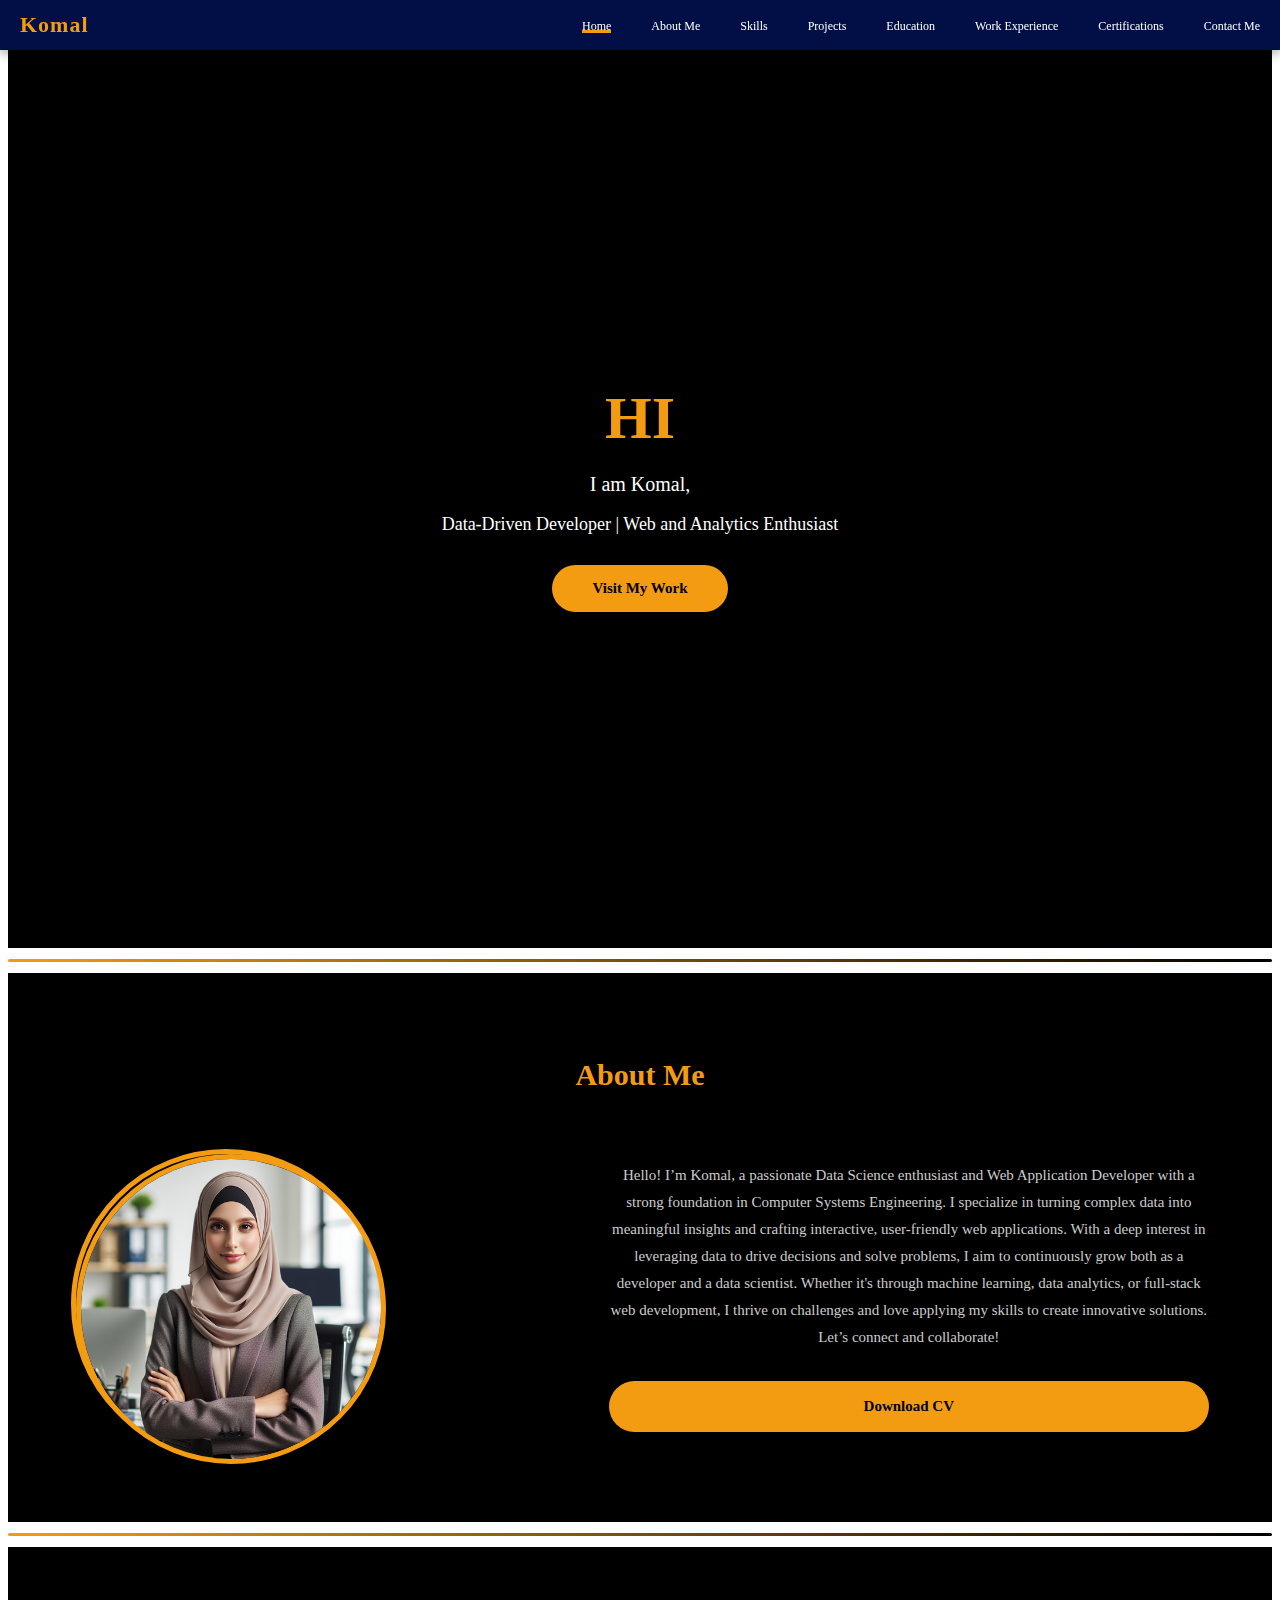
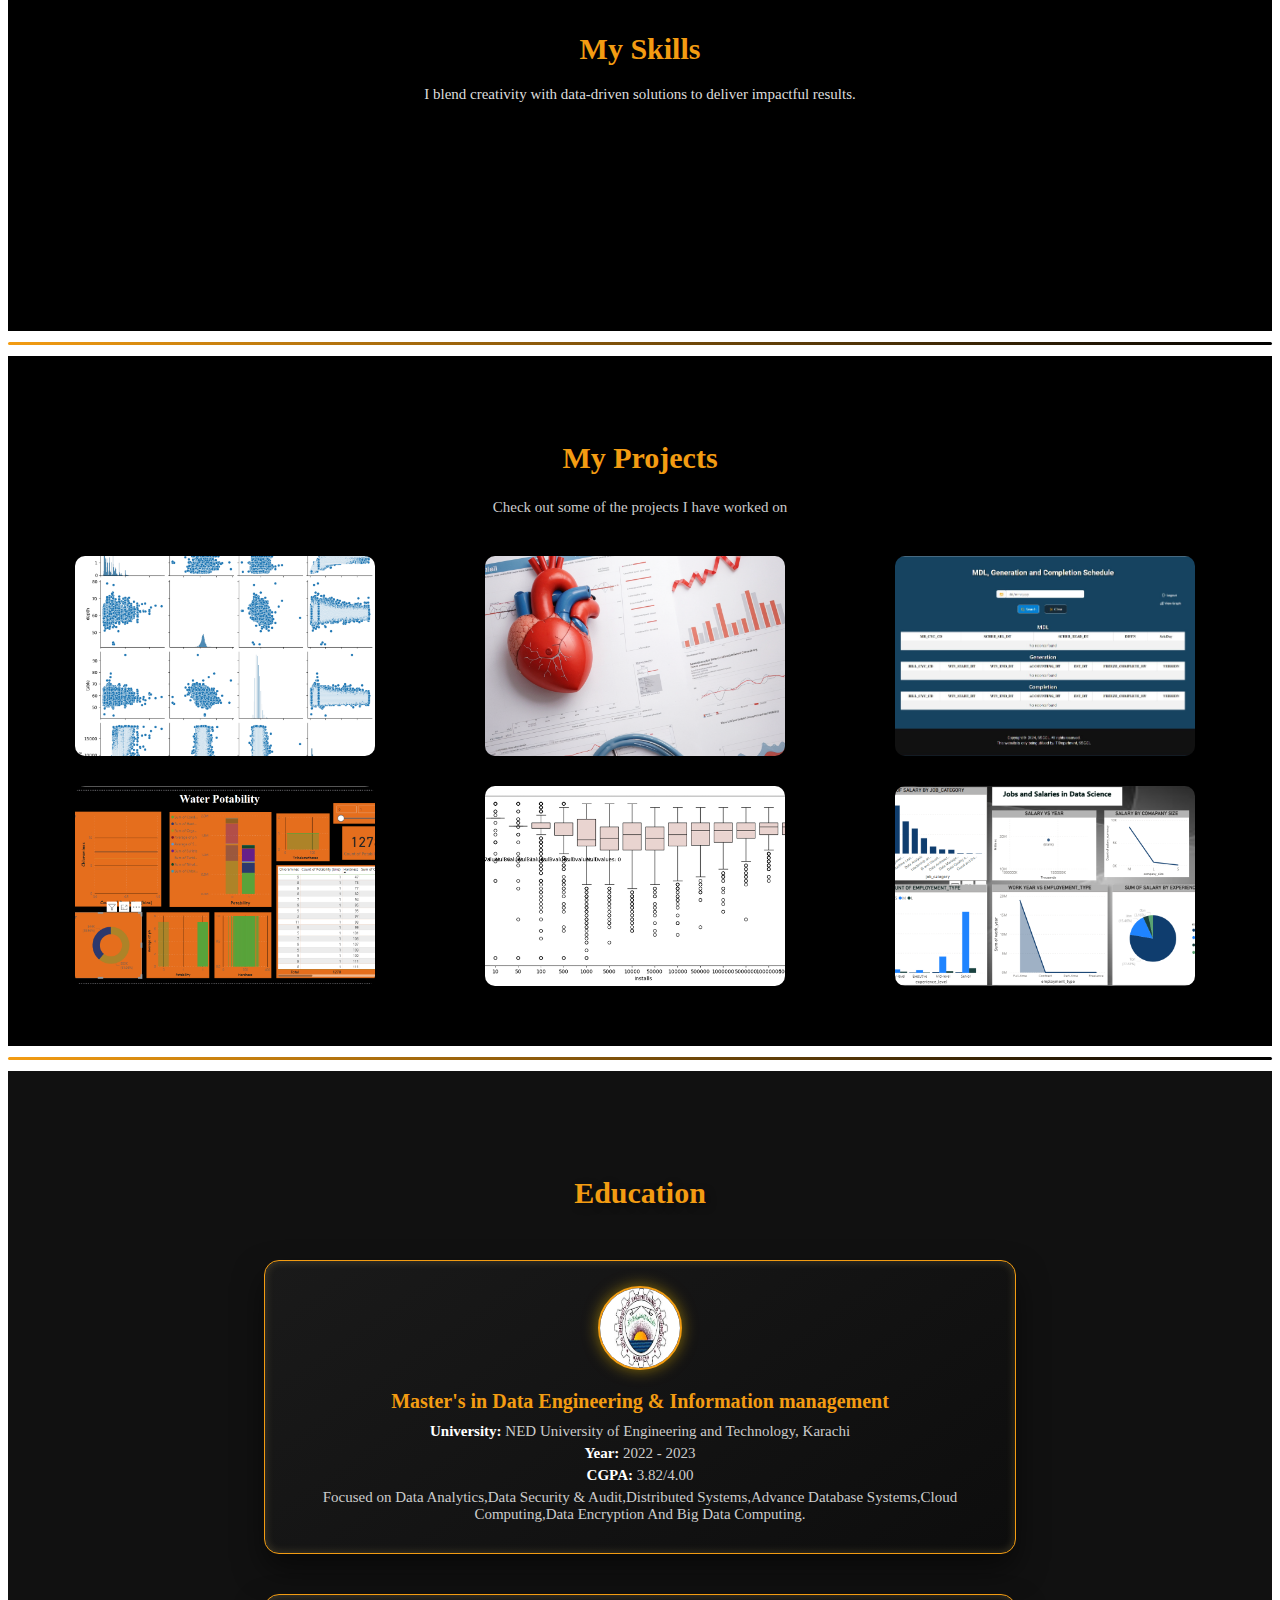
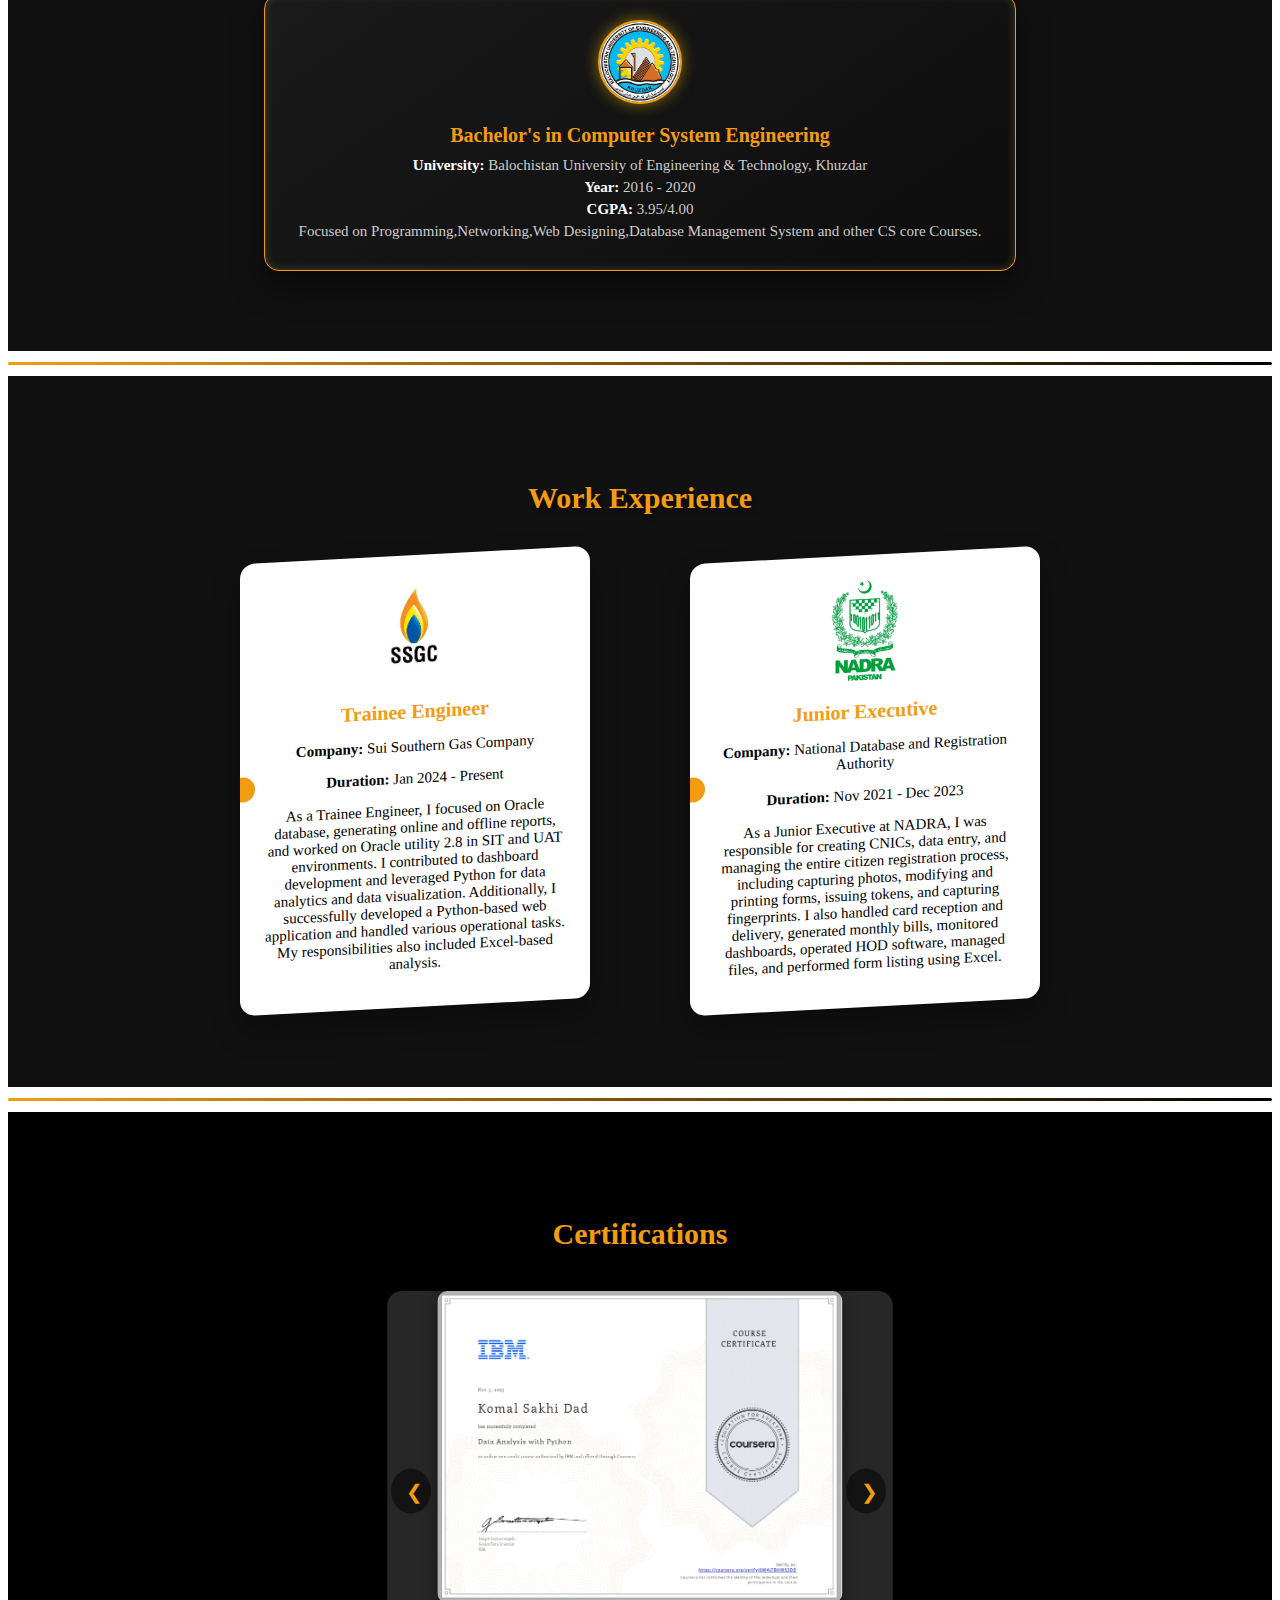
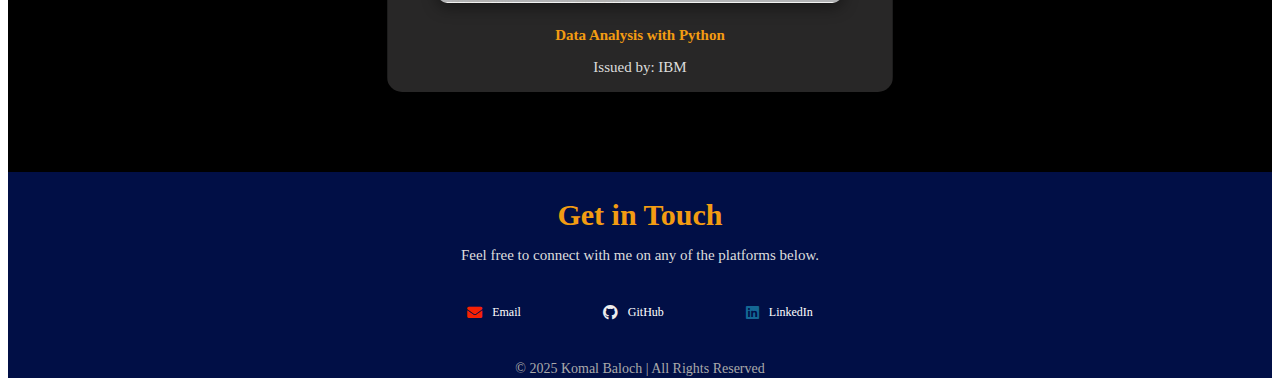
==== index.html @ f58bd910 "certification done" ====
<!DOCTYPE html>
<html lang="en">
  <head>
    <meta charset="UTF-8" />
    <meta name="viewport" content="width=device-width, initial-scale=1.0" />
    <title>Portfolio</title>
    <link rel="stylesheet" href="style.css" />
    <link
      rel="stylesheet"
      href="https://cdnjs.cloudflare.com/ajax/libs/font-awesome/5.15.4/css/all.min.css"
    />
  </head>
  <body>
    <nav class="navbar">
      <div class="logo">
        <a href="#" class="weblytics-logo">Komal</a>
      </div>
      <ul class="nav-links">
        <li><a href="#home" class="active">Home</a></li>
        <li><a href="#about">About Me</a></li>
        <li><a href="#skills">Skills</a></li>
        <li><a href="#projects">Projects</a></li>
        <li><a href="#Education">Education</a></li>
        <li><a href="#experience">Work Experience</a></li>
        <li><a href="#certifications">Certifications</a></li>
        <li><a href="#contact">Contact Me</a></li>
      </ul>
      <button class="nav-btn" id="hamburger-menu">&#9776;</button>
    </nav>

    <!-- Home Section -->
    <section id="home" class="home">
      <div class="home-content">
        <h1>HI</h1>
        <p class="intro">I am Komal,</p>
        <p class="description">
          Data-Driven Developer | Web and Analytics Enthusiast
        </p>
        <a href="#projects" class="btn">Visit My Work</a>
      </div>
    </section>

    <div class="divider-gradient"></div>

    <!-- About Section -->
    <section id="about" class="about-section">
      <h2>About Me</h2>
      <div class="about-content-container">
        <div class="about-image">
          <img src="images/pic.png" alt="Profile Image" />
        </div>
        <div class="about-description">
          <p>
            Hello! I’m Komal, a passionate Data Science enthusiast and Web
            Application Developer with a strong foundation in Computer Systems
            Engineering. I specialize in turning complex data into meaningful
            insights and crafting interactive, user-friendly web applications.
            With a deep interest in leveraging data to drive decisions and solve
            problems, I aim to continuously grow both as a developer and a data
            scientist. Whether it's through machine learning, data analytics, or
            full-stack web development, I thrive on challenges and love applying
            my skills to create innovative solutions. Let’s connect and
            collaborate!
          </p>
          <a href="Komal-Sakhidad_CV.pdf" class="about-btn">Download CV</a>
        </div>
      </div>
    </section>

    <div class="divider-gradient"></div>

    <section id="skills" class="skills-section">
      <div class="skills-container">
        <h2>My Skills</h2>
        <p class="skills-intro">
          I blend creativity with data-driven solutions to deliver impactful
          results.
        </p>

        <div class="skills-grid">
          <!-- Skill 1 -->
          <div class="skill-item" data-delay="0s">
            <img src="images/python.png" alt="Python" class="skill-icon" />
            <h3>Python</h3>
          </div>

          <!-- Skill 2 -->
          <div class="skill-item" data-delay="0.2s">
            <img src="images/html.png" alt="HTML5" class="skill-icon" />
            <h3>HTML5</h3>
          </div>

          <!-- Skill 3 -->
          <div class="skill-item" data-delay="0.4s">
            <img src="images/css-3.png" alt="CSS3" class="skill-icon" />
            <h3>CSS3</h3>
          </div>

          <!-- Skill 4 -->
          <div class="skill-item" data-delay="0.6s">
            <img src="images/django.png" alt="Django" class="skill-icon" />
            <h3>Django</h3>
          </div>

          <!-- Skill 5 -->
          <div class="skill-item" data-delay="0.8s">
            <img
              src="images/database-storage.png"
              alt="SQL"
              class="skill-icon"
            />
            <h3>SQL</h3>
          </div>

          <!-- Skill 6 -->
          <div class="skill-item" data-delay="1s">
            <img
              src="images/machine-learning.png"
              alt="Machine Learning"
              class="skill-icon"
            />
            <h3>Machine Learning</h3>
          </div>

          <!-- Skill 7 -->
          <div class="skill-item" data-delay="1.2s">
            <img src="images/powerbi.jpg" alt="Power BI" class="skill-icon" />
            <h3>Power BI</h3>
          </div>

          <!-- Skill 8 -->
          <div class="skill-item" data-delay="1.4s">
            <img
              src="images/exploration.png"
              alt="Data Visualization"
              class="skill-icon"
            />
            <h3>Data Visualization</h3>
          </div>

          <!-- Skill 9 -->
          <div class="skill-item" data-delay="1.6s">
            <img src="images/analytics.png" alt="EDA" class="skill-icon" />
            <h3>EDA</h3>
          </div>
        </div>
      </div>
    </section>

    <div class="divider-gradient"></div>

    <!-- Project Section -->
    <section id="projects" class="projects">
      <div class="projects-heading">
        <h2>My Projects</h2>
        <p>Check out some of the projects I have worked on</p>
      </div>
      <div class="projects-container">
        <div class="project-card">
          <div class="card-front">
            <img src="images/P1.png" alt="Project 1" />
          </div>
          <div class="card-back">
            <h3>Data Analysis on Diomonds Dataset</h3>
            <p>
              This project is to analyze the diamonds dataset, including
              exploring its characteristics, preprocessing the data, and
              building predictive models for regression (predicting diamond
              prices).
            </p>
            <a
              href="https://github.com/KomalBaloch/Data_Analysis_on_Diomonds_Dataset"
              >View Project</a
            >
          </div>
        </div>
        <div class="project-card">
          <div class="card-front">
            <img src="images/P2.png" alt="Project 2" />
          </div>
          <div class="card-back">
            <h3>Heart Disease Prediction</h3>
            <p>
              The primary aim of this project is to develop a predictive model
              that can accurately determine the presence of heart disease in
              patients based on a set of 14 attributes. This involves
              classifying individuals into various categories of heart disease
              severity or absence thereof, thereby assisting healthcare
              professionals in diagnosis and management.
            </p>
            <a href="https://github.com/KomalBaloch/Heart_Disease"
              >View Project</a
            >
          </div>
        </div>
        <div class="project-card">
          <div class="card-front">
            <img src="images/P3.jpg" alt="Project 3" />
          </div>
          <div class="card-back">
            <h3>
              Web Application for Viewing MDL, Generation, and Completion
              Schedules
            </h3>
            <p>
              The application is a full-stack solution, built using technologies
              such as HTML, CSS, Django (Python Framework), and Oracle CC&B
              database. It provides users with a unified, visually rich
              interface that enables them to efficiently view MDL, bill
              generation, and completion schedules on a single screen.
            </p>
            <a
              href="https://www.linkedin.com/posts/komalbaloch_webdevelopment-django-python-activity-7274023285544153089-84Kf?utm_source=share&utm_medium=member_desktop"
              >View Project</a
            >
          </div>
        </div>
        <div class="project-card">
          <div class="card-front">
            <img src="images/P4.png" alt="Project 4" />
          </div>
          <div class="card-back">
            <h3>Water Quality Analysis using Machine Learning</h3>
            <p>
              This project is to analyze a water quality dataset obtained from
              Kaggle and apply machine learning algorithms to predict the
              potability of water based on various chemical characteristics. The
              analysis includes data cleaning, visualization, model building for
              classification, and the creation of a dashboard using Power BI for
              interactive data analysis and presentation.
            </p>
            <a href="https://github.com/KomalBaloch/Water-Quality-Project"
              >View Project</a
            >
          </div>
        </div>
        <div class="project-card">
          <div class="card-front">
            <img src="images/P5.png" alt="Project 5" />
          </div>
          <div class="card-back">
            <h3>EDA on Google Playstore Dataset</h3>
            <p>
              This project analyzes data from the Google Play Store. It
              processes and cleans data related to app categories, ratings,
              reviews, sizes, installations, prices, and other details. The data
              is being transformed into numeric values, such as converting size
              and install columns into a numeric format for further analysis.
            </p>
            <a href="https://github.com/KomalBaloch/Google-Playstore-Data"
              >View Project</a
            >
          </div>
        </div>
        <div class="project-card">
          <div class="card-front">
            <img src="images/P6.png" alt="Project 6" />
          </div>
          <div class="card-back">
            <h3>Jobs and Salaries in Data Science Dashboard</h3>
            <p>
              Developed a comprehensive dashboard using Power BI to analyze job
              trends and salary distributions in the data science field.
            </p>
            <a href="https://github.com/KomalBaloch/Data_Science-Jobs-Data"
              >View Project</a
            >
          </div>
        </div>
      </div>
    </section>

    <div class="divider-gradient"></div>

    <!-- Education Section -->
    <section id="Education" class="education-section">
      <h2>Education</h2>
      <div class="education-steps">
        <!-- Masters -->
        <div class="step masters">
          <div class="logo">
            <img
              src="images/Ed2.jpg"
              alt="National University of Computer and Emerging Sciences Logo"
            />
          </div>
          <div class="content">
            <h3>Master's in Data Engineering & Information management</h3>
            <p>
              <strong>University:</strong> NED University of Engineering and
              Technology, Karachi
            </p>
            <p><strong>Year:</strong> 2022 - 2023</p>
            <p><strong>CGPA:</strong> 3.82/4.00</p>
            <p>
              Focused on Data Analytics,Data Security & Audit,Distributed
              Systems,Advance Database Systems,Cloud Computing,Data Encryption
              And Big Data Computing.
            </p>
          </div>
        </div>
        <!-- Graduation -->
        <div class="step graduation">
          <div class="logo">
            <img
              src="images/ED1.png"
              alt="University of Engineering & Technology Logo"
            />
          </div>
          <div class="content">
            <h3>Bachelor's in Computer System Engineering</h3>
            <p>
              <strong>University:</strong> Balochistan University of Engineering
              & Technology, Khuzdar
            </p>
            <p><strong>Year:</strong> 2016 - 2020</p>
            <p><strong>CGPA:</strong> 3.95/4.00</p>
            <p>
              Focused on Programming,Networking,Web Designing,Database
              Management System and other CS core Courses.
            </p>
          </div>
        </div>
      </div>
    </section>

    <div class="divider-gradient"></div>

    <!-- Experience Section -->
    <section id="experience" class="work-experience">
      <h2>Work Experience</h2>
      <div class="experience-container">
        <!-- Current Job Experience (SSGC) -->
        <div class="experience-card current">
          <div class="experience-content">
            <div class="icon-container">
              <img src="images/E2.jpg" alt="SSGC Icon" class="job-icon" />
            </div>
            <h3>Trainee Engineer</h3>
            <p><strong>Company:</strong> Sui Southern Gas Company</p>
            <p><strong>Duration:</strong> Jan 2024 - Present</p>
            <p>
              As a Trainee Engineer, I focused on Oracle database, generating
              online and offline reports, and worked on Oracle utility 2.8 in
              SIT and UAT environments. I contributed to dashboard development
              and leveraged Python for data analytics and data visualization.
              Additionally, I successfully developed a Python-based web
              application and handled various operational tasks. My
              responsibilities also included Excel-based analysis.
            </p>
          </div>
          <div class="timeline-marker"></div>
        </div>
        <!-- Past Job Experience (NADRA) -->
        <div class="experience-card past">
          <div class="experience-content">
            <div class="icon-container">
              <img src="images/E3.png" alt="NADRA Icon" class="job-icon" />
            </div>
            <h3>Junior Executive</h3>
            <p>
              <strong>Company:</strong> National Database and Registration
              Authority
            </p>
            <p><strong>Duration:</strong> Nov 2021 - Dec 2023</p>
            <p>
              As a Junior Executive at NADRA, I was responsible for creating
              CNICs, data entry, and managing the entire citizen registration
              process, including capturing photos, modifying and printing forms,
              issuing tokens, and capturing fingerprints. I also handled card
              reception and delivery, generated monthly bills, monitored
              dashboards, operated HOD software, managed files, and performed
              form listing using Excel.
            </p>
          </div>
          <div class="timeline-marker"></div>
        </div>
      </div>
    </section>

    <div class="divider-gradient"></div>

    <!-- Certification Section -->
    <section id="certifications" class="certifications">
      <h2>Certifications</h2>
      <div class="slider-wrapper">
        <button class="nav-btn1 prev-btn1">&#10094;</button>
        <div class="slider">
          <!-- Duplicate first and last slides for seamless looping -->
          <div class="slide">
            <img src="images/C8.png" alt="Certificate 8" />
            <h3>Introduction to Business Analytics</h3>
            <p>Issued by: Tableau</p>
          </div>
          <div class="slide">
            <img src="images/C1.jpg" alt="Certificate 1" />
            <h3>Data Analysis with Python</h3>
            <p>Issued by: IBM</p>
          </div>
          <div class="slide">
            <img src="images/C2.png" alt="Certificate 2" />
            <h3>Business Analytics with Excel: Elementary to Advanced</h3>
            <p>Issued by: Johns Hopkins University</p>
          </div>
          <div class="slide">
            <img src="images/C3.png" alt="Certificate 3" />
            <h3>Harnessing the Power of Data with powerBI</h3>
            <p>Issued by: Microsoft</p>
          </div>
          <div class="slide">
            <img src="images/C4.jpg" alt="Certificate 4" />
            <h3>40 days of Python for Data science</h3>
            <p>Issued by: Codanics</p>
          </div>
          <div class="slide">
            <img src="images/C5.jpg" alt="Certificate 5" />
            <h3>Oracle DBA 11g/12c Database Administration for Junior DBA</h3>
            <p>Issued by: Udemy</p>
          </div>
          <div class="slide">
            <img src="images/C6.jpg" alt="Certificate 6" />
            <h3>Data Analytics and Business intelligence</h3>
            <p>Issued by: DigiSkills.pk</p>
          </div>
          <div class="slide">
            <img src="images/C7.png" alt="Certificate 7" />
            <h3>Six Months of AI and Data Science Mentorship Program</h3>
            <p>Issued by: Codanics</p>
          </div>
          <div class="slide">
            <img src="images/C8.png" alt="Certificate 8" />
            <h3>Introduction to Business Analytics</h3>
            <p>Issued by: Tableau</p>
          </div>
          <div class="slide">
            <img src="images/C1.jpg" alt="Certificate 1" />
            <h3>Data Analysis with Python</h3>
            <p>Issued by: IBM</p>
          </div>
        </div>
        <button class="nav-btn1 next-btn1">&#10095;</button>
      </div>
    </section>

    <!-- <div class="divider-gradient"></div> -->

    <!-- Contact Section -->
    <footer class="footer" id="contact">
      <div class="footer-container">
        <h2>Get in Touch</h2>
        <p class="footer-intro">
          Feel free to connect with me on any of the platforms below.
        </p>

        <div class="footer-links">
          <!-- Email -->
          <a
            href="mailto:komalbalochhasni@gmail.com"
            class="footer-link"
            target="_blank"
          >
            <i class="fas fa-envelope"></i>
            <span>Email</span>
          </a>

          <!-- GitHub -->
          <a
            href="https://github.com/KomalBaloch"
            class="footer-link"
            target="_blank"
          >
            <i class="fab fa-github"></i>
            <span>GitHub</span>
          </a>

          <!-- LinkedIn -->
          <a
            href="https://www.linkedin.com/in/KomalBaloch"
            class="footer-link"
            target="_blank"
          >
            <i class="fab fa-linkedin"></i>
            <span>LinkedIn</span>
          </a>
        </div>

        <!-- Footer bottom -->
        <div class="footer-bottom">
          <p>&copy; 2025 Komal Baloch | All Rights Reserved</p>
        </div>
      </div>
    </footer>

    <!-- Back to Top Arrow Button -->
    <div class="arrow-up" id="arrow-up">
      <i class="fas fa-arrow-up"></i>
    </div>

    <script>
      // JavaScript to toggle the navbar menu on smaller screens
      document
        .getElementById("hamburger-menu")
        .addEventListener("click", function () {
          const navbarLinks = document.querySelector(".nav-links");
          navbarLinks.classList.toggle("active");
        });

      const slider = document.querySelector(".slider");
      const slides = document.querySelectorAll(".slide");
      const prevBtn = document.querySelector(".prev-btn1");
      const nextBtn = document.querySelector(".next-btn1");

      let currentIndex = 1; // Start at the second slide (since first and last are duplicates)

      // Ensure slider starts at the correct position
      slider.style.transform = `translateX(-${currentIndex * 100}%)`;

      function updateSlider() {
        console.log(`Current Index: ${currentIndex}`);
        slider.style.transition = "transform 0.5s ease-in-out";
        slider.style.transform = `translateX(-${currentIndex * 100}%)`;
      }

      function handleTransitionEnd() {
        console.log("Transition Ended");
        if (currentIndex === 0) {
          currentIndex = slides.length - 2;
          slider.style.transition = "none";
          slider.style.transform = `translateX(-${currentIndex * 100}%)`;
        }
        if (currentIndex === slides.length - 1) {
          currentIndex = 1;
          slider.style.transition = "none";
          slider.style.transform = `translateX(-${currentIndex * 100}%)`;
        }
      }

      // Previous button functionality
      prevBtn.addEventListener("click", () => {
        if (currentIndex > 0) {
          currentIndex--;
          updateSlider();
        }
      });

      // Next button functionality
      nextBtn.addEventListener("click", () => {
        if (currentIndex < slides.length - 1) {
          currentIndex++;
          updateSlider();
        }
      });

      // Reset transition for seamless looping
      slider.addEventListener("transitionend", handleTransitionEnd);

      // Select all navigation links
      const navLinks = document.querySelectorAll(".nav-links a");

      // Add event listeners for each link
      navLinks.forEach((link) => {
        link.addEventListener("click", function () {
          // Remove 'active' class from all links
          navLinks.forEach((item) => item.classList.remove("active"));

          // Add 'active' class to clicked link
          link.classList.add("active");
        });
      });

      // Get the arrow element
      const arrowUp = document.getElementById("arrow-up");

      // Show the arrow when the user scrolls down
      window.onscroll = function () {
        if (
          document.body.scrollTop > 50 ||
          document.documentElement.scrollTop > 50
        ) {
          arrowUp.classList.add("show-arrow");
        } else {
          arrowUp.classList.remove("show-arrow");
        }
      };

      // Scroll to the top when the arrow is clicked
      arrowUp.onclick = function () {
        window.scrollTo({ top: 0, behavior: "smooth" });
      };

      document.querySelectorAll(".footer-link").forEach((link) => {
        link.addEventListener("click", (event) => {});
      });
    </script>
  </body>
</html>
---- style.css ----
.navbar {
  position: fixed;
  top: 0;
  left: 0;
  width: 100%;
  background-color: #010f46;
  color: white;
  padding: -12px 0;
  z-index: 1000;
  display: flex;
  justify-content: space-between;
  align-items: center;
  box-shadow: 0 4px 10px rgba(0, 0, 0, 0.3);
  transition: all 0.3s ease-in-out;
}

.navbar .logo a {
  color: #f39c12;
  font-size: 22px;
  text-decoration: none;
  font-weight: bold;
  letter-spacing: 1px;
  padding-left: 20px;
  transition: color 0.3s ease;
}

.navbar .logo a:hover {
  color: white;
}
.navbar .nav-links {
  display: flex;
  list-style-type: none;
}

.navbar .nav-links li {
  margin: 0 20px;
}

.navbar .nav-links li a {
  color: white;
  text-decoration: none;
  font-size: 12px;
  font-weight: 500;
  transition: color 0.3s ease, transform 0.3s ease;
}

.navbar .nav-links li a:hover {
  color: #f39c12;
  transform: scale(1.1);
}

.nav-btn {
  display: none;
  position: absolute;
  right: 20px;
  top: 50%;
  transform: translateY(-50%);
  background-color: rgba(0, 0, 0, 0.5);
  color: #f39c12;
  border: none;
  padding: 10px 15px;
  cursor: pointer;
  font-size: 20px;
  border-radius: 50%;
  transition: background-color 0.3s ease;
  z-index: 10;
}

.nav-btn:hover {
  background-color: rgba(243, 156, 18, 0.8);
}

.nav-links a.active {
  color: #f39c12;
  font-weight: bold;
  position: relative;
}

.nav-links a.active::after {
  content: "";
  position: absolute;
  width: 100%;
  height: 3px;
  background-color: #f39c12;
  bottom: 0;
  left: 0;
}
/* Back to Top Arrow */
.arrow-up {
  position: fixed;
  bottom: 20px;
  right: 20px;
  font-size: 20px;
  color: #f39c12;
  background-color: #010f46;
  padding: 15px;
  border-radius: 50%;
  cursor: pointer;
  display: none;
  transition: 0.3s;
}

.arrow-up:hover {
  background-color: #444;
}

.arrow-up i {
  color: white;
}
.show-arrow {
  display: block;
}

.weblytics-logo {
  font-family: "Brush Script MT", cursive;
  font-size: 25px;
  color: #f39c12;
  text-decoration: none;
  font-weight: bold;
  letter-spacing: 1px;
  transition: color 0.3s ease, transform 0.3s ease;
}

.weblytics-logo:hover {
  color: white;
  transform: scale(1.1);
}

/* Home Section */
.home {
  display: flex;
  justify-content: center;
  align-items: center;
  height: 100vh;
  background-color: #000000;
  color: white;
  text-align: center;
  padding: 20px;
  /* background-image: url("images/backg1.jpg");
  background-repeat: no-repeat;
  background-size: cover; */
}

.home-content h1 {
  font-size: 60px;
  font-weight: 700;
  color: #f39c12;
  margin-bottom: 20px;
  animation: fadeIn 2s ease-in-out;
}

.home-content .intro {
  font-size: 20px;
  color: white;
  margin-bottom: 10px;
  font-weight: 500;
  animation: fadeIn 2s ease-in-out 0.5s;
}

.home-content .description {
  font-size: 18px;
  color: white;
  margin-bottom: 30px;
  font-weight: 400;
  animation: fadeIn 2s ease-in-out 1s;
}

.home-content .btn {
  display: inline-block;
  padding: 15px 40px;
  background-color: #f39c12;
  color: black;
  font-size: 15px;
  font-weight: 600;
  text-decoration: none;
  border-radius: 50px;
  transition: background-color 0.3s ease, transform 0.3s ease;
}

.home-content .btn:hover {
  background-color: white;
  color: #f39c12;
  transform: scale(1.1);
}

@keyframes fadeIn {
  0% {
    opacity: 0;
    transform: translateY(30px);
  }
  100% {
    opacity: 1;
    transform: translateY(0);
  }
}

/* About Section */
.about-section {
  background-color: black;
  color: #fff;
  padding: 60px 0;
  display: flex;
  flex-direction: column;
  align-items: center;
  text-align: center;
  gap: 30px;
}

.about-section h2 {
  font-size: 30px;
  color: #f39c12;
  font-weight: bold;
}

.about-content-container {
  display: flex;
  justify-content: space-between;
  align-items: center;
  width: 90%;
  max-width: 1200px;
}

.about-image {
  width: 300px;
  height: 300px;
  border-radius: 50%;
  object-fit: cover;
  border: 5px solid #f39c12;
  transition: transform 0.3s ease;
  margin-right: 40px;
}

.about-image img {
  width: 100%;
  height: 100%;
  border-radius: 50%;
  object-fit: cover;
  border: 5px solid #f39c12;
  transition: transform 0.3s ease;
}

.about-image img:hover {
  transform: scale(1.1);
}

.about-description {
  font-size: 15px;
  line-height: 1.8;
  font-weight: 400;
  color: #ccc;
  max-width: 600px;
}

.about-btn {
  background-color: #f39c12;
  color: black;
  padding: 12px 30px;
  text-decoration: none;
  font-size: 15px;
  border-radius: 30px;
  font-weight: 600;
  display: block;
  margin: 30px auto;
  transition: background-color 0.3s ease, transform 0.3s ease;
}

.about-btn:hover {
  background-color: white;
  color: #f39c12;
  transform: scale(1.1);
}

/* Skills Section */
.skills-section {
  background: black;
  padding: 60px 0;
  color: white;
  text-align: center;
}

.skills-container h2 {
  font-size: 30px;
  font-weight: 600;
  color: #f39c12; /* Golden */
  margin-bottom: 20px;
}

.skills-intro {
  font-size: 15px;
  color: #ddd;
  margin-bottom: 40px;
}

.skills-grid {
  display: flex;
  justify-content: center;
  gap: 20px;
  overflow: hidden;
  flex-wrap: wrap;
}

.skill-item {
  background: #000000;
  border-radius: 8px;
  padding: 20px;
  text-align: center;
  opacity: 0;
  transform: translateX(-50px);
  animation: fadeIn 0.5s ease-out forwards;
}

.skill-item:hover {
  transform: translateY(-10px);
  box-shadow: 0 4px 15px rgba(243, 156, 18, 0.3);
}

.skill-icon {
  width: 30px;
  height: 30px;
  margin-bottom: 15px;
  filter: brightness(1.5) saturate(1.2);
}

.skill-item h3 {
  font-size: 13px;
  color: #f39c12;
  margin-bottom: 10px;
}

@keyframes fadeIn {
  0% {
    opacity: 0;
    transform: translateX(-50px);
  }
  100% {
    opacity: 1;
    transform: translateX(0);
  }
}

.skill-item {
  animation-delay: var(--delay);
}

/* Projects Section */
.projects {
  padding: 60px 0;
  background-color: black;
  color: white;
  text-align: center;
  /* background-image: url("images/backg1.jpg");
  background-repeat: no-repeat;
  background-size: cover; */
}

.projects-heading h2 {
  font-size: 30px;
  color: #f39c12;
}

.projects-heading p {
  font-size: 15px;
  color: #ccc;
  margin-bottom: 40px;
}

.projects-container {
  display: grid;
  grid-template-columns: repeat(auto-fit, minmax(300px, 1fr));
  gap: 30px;
  max-width: 1200px;
  margin: 0 auto;
}
.projects-container {
  display: grid;
  grid-template-columns: repeat(auto-fit, minmax(300px, 1fr));
  gap: -16px;
  max-width: 1200px;
  margin: 0 auto;
}
.project-card {
  position: relative;
  width: 300px;
  height: 200px;
  perspective: 1000px;
  display: flex;
  justify-content: center;
  align-items: center;
  margin-left: 35px;
}

.card-front,
.card-back {
  width: 300px;
  height: 200px;
  position: absolute;
  backface-visibility: hidden;
  border-radius: 10px;
  overflow: hidden;
  transition: transform 0.6s;
  display: flex;
  justify-content: center;
  align-items: center;
}

.card-front img {
  width: 300px;
  height: 200px;
  object-fit: cover;
}

.card-back {
  background-color: #010f46;
  color: white;
  display: flex;
  justify-content: center;
  align-items: center;
  flex-direction: column;
  transform: rotateY(180deg);
  padding: 20px;
  text-align: center;
}

.project-card:hover .card-front {
  transform: rotateY(180deg);
}

.project-card:hover .card-back {
  transform: rotateY(0);
}

.card-back h3 {
  font-size: 14px;
  margin-bottom: 10px;
}

.card-back p {
  font-size: 13px;
  margin-bottom: 20px;
}

.card-back a {
  background-color: #f39c12;
  color: black;
  padding: 10px 20px;
  text-decoration: none;
  border-radius: 30px;
  transition: background-color 0.3s;
  font-size: 13px;
}

.card-back a:hover {
  background-color: white;
  color: #f39c12;
}

/* Education Section */
.education-section {
  padding: 80px 0;
  background: #111;
  color: #fff;
  text-align: center;
  position: relative;
  overflow: hidden;
}

.education-section h2 {
  font-size: 30px;
  color: #f39c12;
  margin-bottom: 50px;
  text-shadow: 3px 3px 8px rgba(0, 0, 0, 0.4);
}

.education-steps {
  display: flex;
  flex-direction: column;
  align-items: center;
  gap: 40px;
  position: relative;
}
.step {
  width: 700px;
  background: linear-gradient(145deg, #1a1a1a, #0d0d0d);
  border: 1px solid #f39c12;
  border-radius: 15px;
  padding: 25px;
  box-shadow: 0 15px 30px rgba(0, 0, 0, 0.5),
    inset 0 0 10px rgba(255, 223, 130, 0.2);
  transition: transform 0.3s ease, box-shadow 0.3s ease;
  position: relative;
  overflow: hidden;
}

.step:hover {
  transform: translateY(-10px);
  box-shadow: 0 25px 50px rgba(0, 0, 0, 0.8), 0 0 15px #f39c12;
}

.step:before {
  content: "";
  position: absolute;
  top: 0;
  left: 0;
  width: 100%;
  height: 100%;
  background: radial-gradient(circle, rgba(255, 204, 0, 0.2), transparent 70%);
  opacity: 0;
  transition: opacity 0.3s ease;
}

.step:hover:before {
  opacity: 1;
}

.step .logo {
  width: 80px;
  height: 80px;
  margin: 0 auto 20px;
  background: black;
  border: 2px solid #f39c12;
  border-radius: 100%;
  box-shadow: 0 0 15px rgba(255, 204, 0, 0.5);
  display: flex;
  align-items: center;
  justify-content: center;
  overflow: hidden;
  transition: transform 0.3s ease, box-shadow 0.3s ease;
}

.step .logo img {
  width: 100%;
  height: 100%;
}

.step .logo:hover {
  transform: scale(1.1);
  box-shadow: 0 0 20px #f39c12, 0 0 30px rgba(255, 204, 0, 0.8);
}

.step .content {
  z-index: 2;
  position: relative;
}

.step h3 {
  font-size: 20px;
  color: #f39c12;
  margin-bottom: 10px;
}

.step p {
  font-size: 15px;
  margin: 5px 0;
  color: #ccc;
}

.step strong {
  color: #fff;
}

/* Work Experience Section */
.work-experience {
  padding: 80px 0;
  background-color: #111;
  text-align: center;
  color: #fff;
  position: relative;
  overflow: hidden;
}

.work-experience h2 {
  font-size: 30px;
  margin-bottom: 40px;
  color: #f39c12;
  text-shadow: 3px 3px 5px rgba(0, 0, 0, 0.4);
}

.experience-container {
  display: flex;
  justify-content: center;
  gap: 100px;
  position: relative;
}

.experience-card {
  position: relative;
  width: 300px;
  background: white;
  border-radius: 15px;
  padding: 25px;
  box-shadow: 0 15px 30px rgba(0, 0, 0, 0.3);
  transition: transform 0.3s ease, box-shadow 0.3s ease;
  overflow: hidden;
  transform: skewY(-3deg);
}

.experience-card:hover {
  transform: skewY(0deg) scale(1.05);
  box-shadow: 0 25px 50px rgba(0, 0, 0, 0.4);
}

.experience-card .timeline-marker {
  position: absolute;
  left: -10px;
  top: 50%;
  width: 25px;
  height: 25px;
  border-radius: 50%;
  background-color: #f39c12;
  transform: translateY(-50%);
  z-index: 2;
}

.experience-card .experience-content {
  z-index: 1;
}

.experience-card h3 {
  font-size: 20px;
  margin-bottom: 10px;
  color: #f39c12;
}

.experience-card p {
  font-size: 15px;
  margin-bottom: 10px;
  color: black;
}

.icon-container {
  display: flex;
  justify-content: center;
  margin-bottom: 15px;
}

.job-icon {
  width: 100px;
  height: 100px;
  object-fit: contain;
  margin: 0 auto;
  transition: transform 0.3s ease;
}

.job-icon:hover {
  transform: scale(1.2);
}

.work-experience::before {
  content: "";
  position: absolute;
  top: 0;
  left: 0;
  width: 100%;
  height: 100%;
  background-size: cover;
  opacity: 0.2;
  z-index: 0;
}
/* Certifications Section */

.certifications {
  padding: 80px 0;
  background-color: black;
  text-align: center;
  color: #fff;
  position: relative;
}
.nav-btn1:hover {
  background-color: rgba(243, 156, 18, 0.8);
}
.nav-btn1 {
  display: none;
  position: absolute;
  right: 20px;
  top: 50%;
  transform: translateY(-50%);
  background-color: rgba(0, 0, 0, 0.5);
  color: #f39c12;
  border: none;
  padding: 10px 15px;
  cursor: pointer;
  font-size: 20px;
  border-radius: 50%;
  transition: background-color 0.3s ease;
  z-index: 10;
}
.certifications h2 {
  font-size: 30px;
  color: #f39c12;
  text-shadow: 3px 3px 5px rgba(0, 0, 0, 0.4);
  margin-bottom: 40px;
}

.slider-wrapper {
  position: relative;
  width: 40%;
  margin: 0 auto;
  overflow: hidden;
  border-radius: 15px;
  box-shadow: 0 10px 20px rgba(0, 0, 0, 0.5);
}

.slider {
  display: flex;
  transition: transform 0.5s ease-in-out;
}

.slide {
  min-width: 100%;
  text-align: center;
  background: rgb(40, 39, 39);
}

.slide img {
  max-width: 80%;
  height: auto;
  border-radius: 10px;
  box-shadow: 0 5px 15px rgba(0, 0, 0, 0.4);
}

.slide h3 {
  font-size: 15px;
  color: #f39c12;
  margin-top: 20px;
}

.slide p {
  font-size: 15px;
  color: #ddd;
}
@media screen and (max-width: 1024px) {
  .slider-wrapper {
    width: 60%;
  }
}

@media screen and (max-width: 768px) {
  .slider-wrapper {
    width: 80%;
  }
}

@media screen and (max-width: 480px) {
  .slider-wrapper {
    width: 90%;
  }
}

.nav-btn1 {
  display: block; /* Show navigation buttons */
  position: absolute;
  top: 50%;
  transform: translateY(-50%);
  background-color: rgba(0, 0, 0, 0.5);
  color: #f39c12;
  border: none;
  /* padding: 10px 15px; */
  cursor: pointer;
  font-size: 20px;
  border-radius: 50%;
  transition: background-color 0.3s ease;
  z-index: 10;
}
.prev-btn1 {
  left: 4px;
  width: 40px;
  height: 45px;
}
.next-btn1 {
  right: 20px;
  width: 40px;
  height: 45px;
  margin-right: -13px;
}
/* Contact Section */
.footer {
  background-color: #010f46;
  padding: 1px;
  color: white;
  text-align: center;
}

.footer-container {
  max-width: 1000px;
  margin: 0 auto;
  animation: fadeIn 2s ease-in-out;
}
@keyframes fadeIn {
  0% {
    opacity: 0;
    transform: translateY(30px);
  }
  100% {
    opacity: 1;
    transform: translateY(0);
  }
}
.footer h2 {
  font-size: 30px;
  color: #f39c12;
  margin-bottom: 10px;
}

.footer-intro {
  font-size: 15px;
  color: #ddd;
  margin-bottom: 30px;
}

.footer-links {
  display: flex;
  justify-content: center;
  gap: 40px;
  flex-wrap: wrap; 
  margin-bottom: 30px;
}

.footer-link {
  color: white;
  text-decoration: none;
  font-size: 12px;
  display: flex;
  align-items: center;
  gap: 10px;
  transition: transform 0.3s ease, color 0.3s ease;
  padding: 10px 20px;
  border: 1px solid transparent;
  border-radius: 5px;
}

.footer-link i {
  font-size: 15px;
  transition: color 0.3s ease;
}

.footer-link:hover {
  transform: translateY(-5px);
  color: #f39c12;
  border-color: #f39c12;
}

.footer-link:hover i {
  color: #f39c12;
}

.footer-bottom {
  margin-top: 30px;
  font-size: 14px;
  color: #aaa;
}

.footer-bottom p {
  margin: 0;
}

.footer a:hover {
  color: #f39c12;
}
.footer-link i.fa-envelope {
  color: #f62104;
}

.footer-link i.fa-github {
  color: #efeded;
}

.footer-link i.fa-linkedin {
  color: #146794;
}

.divider-gradient {
  height: 3px;
  background: linear-gradient(to right, #f39c12, #000);
  border: none;
  margin: 11px 0;
  border-radius: 50px;
}

/* Media Query for Smaller Screens (max-width: 856px) */
@media only screen and (max-width: 856px) {
  /* Hide the navigation links and make the hamburger button visible */
  .navbar .nav-links {
    display: none;
    /* width: 100%; */
    text-align: left;
    flex-direction: column;
    position: absolute;
    top: 10px;
    right: 11px;
    background-color: #010f46;
    padding-top: 10px;
    opacity: inherit;
  }

  .navbar .nav-links.active {
    display: flex;
  }

  .navbar .nav-links li {
    margin: 10px 0;
  }

  /* Show hamburger button */
  .nav-btn {
    display: block;
  }
}

/* Media Query for Mobile Devices (max-width: 480px) */
@media only screen and (max-width: 480px) {
  .navbar .nav-links li a {
    font-size: 14px; /* Adjust font size for smaller screens */
  }
}
/* Media Query for Screens <= 960px */
@media only screen and (max-width: 960px) {
  .about-content-container {
    flex-direction: column; /* Stack the content vertically */
    text-align: center; /* Align content to center */
  }

  .about-image {
    margin-right: 0; /* Remove the margin on smaller screens */
    margin-bottom: 20px; /* Add margin below the image */
    width: 200px; /* Reduce the image size */
    height: 200px;
  }

  .about-description {
    font-size: 14px; /* Adjust font size for smaller screens */
    max-width: 100%; /* Allow the text container to use full width */
  }

  .about-btn {
    font-size: 14px; /* Adjust button font size */
    padding: 10px 25px; /* Adjust padding for smaller screens */
  }
}

/* Media Query for Screens <= 480px */
@media only screen and (max-width: 480px) {
  .about-image {
    width: 150px; /* Further reduce image size */
    height: 150px;
  }

  .about-section h2 {
    font-size: 25px; /* Adjust heading size for smaller screens */
  }

  .about-description {
    font-size: 13px; /* Further adjust font size */
    line-height: 1.6; /* Adjust line-height for better readability */
  }

  .about-btn {
    font-size: 13px; /* Adjust button font size */
    padding: 8px 20px; /* Adjust padding for mobile screens */
  }
}

@media only screen and (max-width: 913px) {
  .skills-grid {
    gap: 15px; /* Reduce the gap between skill items */
  }

  .skill-item {
    width: 100px; /* Set a fixed width for the skill items */
    padding: 15px; /* Adjust padding */
    margin: 10px 0; /* Add margin between skill items */
    animation-delay: 0s; /* Reset animation delay */
  }

  .skill-icon {
    width: 25px; /* Reduce the icon size */
    height: 25px;
  }

  .skill-item h3 {
    font-size: 12px; /* Adjust font size */
  }
}

/* Media Query for Screens <= 768px */
@media only screen and (max-width: 768px) {
  .skills-grid {
    justify-content: center; /* Align the skills to the center */
  }

  .skill-item {
    width: 150px; /* Adjust item width for smaller screens */
  }

  .skills-container h2 {
    font-size: 24px; /* Adjust heading font size */
  }
}

/* Media Query for Screens <= 480px */
@media only screen and (max-width: 480px) {
  .skill-item {
    width: 130px; /* Further adjust the width of skill items */
    padding: 10px; /* Further reduce padding */
  }

  .skills-intro {
    font-size: 14px; /* Adjust font size */
  }

  .skills-container h2 {
    font-size: 20px; /* Adjust heading font size */
  }
}

/* Media Query for Screens <= 805px */
@media only screen and (max-width: 805px) {
  .education-steps {
    gap: 20px; /* Reduce gap between steps */
  }

  .step {
    width: 90%; /* Make steps width 90% of the container */
    padding: 20px; /* Reduce padding */
  }

  .step .logo {
    width: 60px; /* Reduce logo size */
    height: 60px;
  }

  .step h3 {
    font-size: 18px; /* Adjust font size */
  }

  .step p {
    font-size: 14px; /* Adjust font size */
  }

  .education-section h2 {
    font-size: 24px; /* Reduce the font size of the heading */
  }
}

/* Further Adjustment for Smaller Screens <= 480px */
@media only screen and (max-width: 480px) {
  .step {
    width: 100%; /* Full width for step items */
    padding: 15px; /* Further reduce padding */
  }

  .step .logo {
    width: 50px; /* Further reduce logo size */
    height: 50px;
  }

  .step h3 {
    font-size: 16px; /* Further reduce font size */
  }

  .step p {
    font-size: 13px; /* Further reduce font size */
  }

  .education-section h2 {
    font-size: 20px; /* Adjust the font size for mobile */
  }
}
/* Media Query for Screens <= 480px */
@media only screen and (max-width: 480px) {
  .education-section {
    padding: 60px 10px; /* Reduce padding for small screens */
  }

  .education-steps {
    gap: 10px; /* Reduce the gap between steps */
  }

  .step {
    width: 100%; /* Full width for each step */
    padding: 10px; /* Reduce padding to avoid overcrowding */
  }

  .step .logo {
    width: 40px; /* Further reduce logo size */
    height: 40px;
  }

  .step h3 {
    font-size: 13px; /* Adjust font size for headings */
  }

  .step p {
    font-size: 11px; /* Reduce font size for readability */
  }

  .education-section h2 {
    font-size: 16px; /* Smaller section heading font size */
  }

  .step .content {
    padding-left: 10px; /* Reduce padding on the left of the content */
  }

  .step .logo img {
    width: 100%;
    height: 100%;
  }
}
/* Media Query for Screens <= 864px */
@media only screen and (max-width: 864px) {
  .work-experience {
    padding: 60px 10px; /* Reduce padding for smaller screens */
  }

  .work-experience h2 {
    font-size: 24px; /* Smaller heading font size */
    margin-bottom: 30px;
  }

  .experience-container {
    display: flex;
    flex-direction: column; /* Stack experience cards vertically */
    align-items: center;
    gap: 40px;
  }

  .experience-card {
    width: 100%; /* Full width for each card */
    max-width: 500px; /* Max width to avoid stretching too wide */
    padding: 20px;
    transform: skewY(0deg); /* Reset skew effect */
  }

  .icon-container {
    margin-bottom: 10px;
  }

  .job-icon {
    width: 80px; /* Reduced icon size */
    height: 80px;
  }

  .experience-card h3 {
    font-size: 18px; /* Adjust heading size */
  }

  .experience-card p {
    font-size: 14px; /* Adjust paragraph size */
  }

  .timeline-marker {
    left: 50%;
    transform: translateX(-50%) translateY(-50%); /* Center the timeline marker */
  }

  .work-experience::before {
    opacity: 0.1; /* Reduce background opacity for better readability */
  }
}
/* Media Query for Screens <= 467px */
@media only screen and (max-width: 620px) {
  .work-experience {
    padding: 20px 5px; /* Even smaller padding for very small screens */
  }

  .work-experience h2 {
    font-size: 16px; /* Further reduce heading size */
    margin-bottom: 15px; /* Smaller margin below heading */
  }

  .experience-container {
    display: flex;
    flex-direction: column; /* Keep cards stacked vertically */
    align-items: center;
    gap: 15px; /* Even smaller gap for compact layout */
  }

  .experience-card {
    width: 100%; /* Full width of the card */
    max-width: 350px; /* Smaller max-width for cards */
    padding: 8px; /* Even smaller padding inside cards */
    transform: skewY(0deg); /* Remove skew effect */
  }

  .icon-container {
    margin-bottom: 5px; /* Reduce margin around icons */
  }

  .job-icon {
    width: 40px; /* Even smaller icon size */
    height: 40px;
  }

  .experience-card h3 {
    font-size: 12px; /* Smaller font size for heading */
  }

  .experience-card p {
    font-size: 10px; /* Smaller font size for paragraph text */
  }

  .timeline-marker {
    left: 50%;
    transform: translateX(-50%) translateY(-50%); /* Center timeline marker */
  }

  .work-experience::before {
    opacity: 0.02; /* Further reduce background opacity */
  }
}
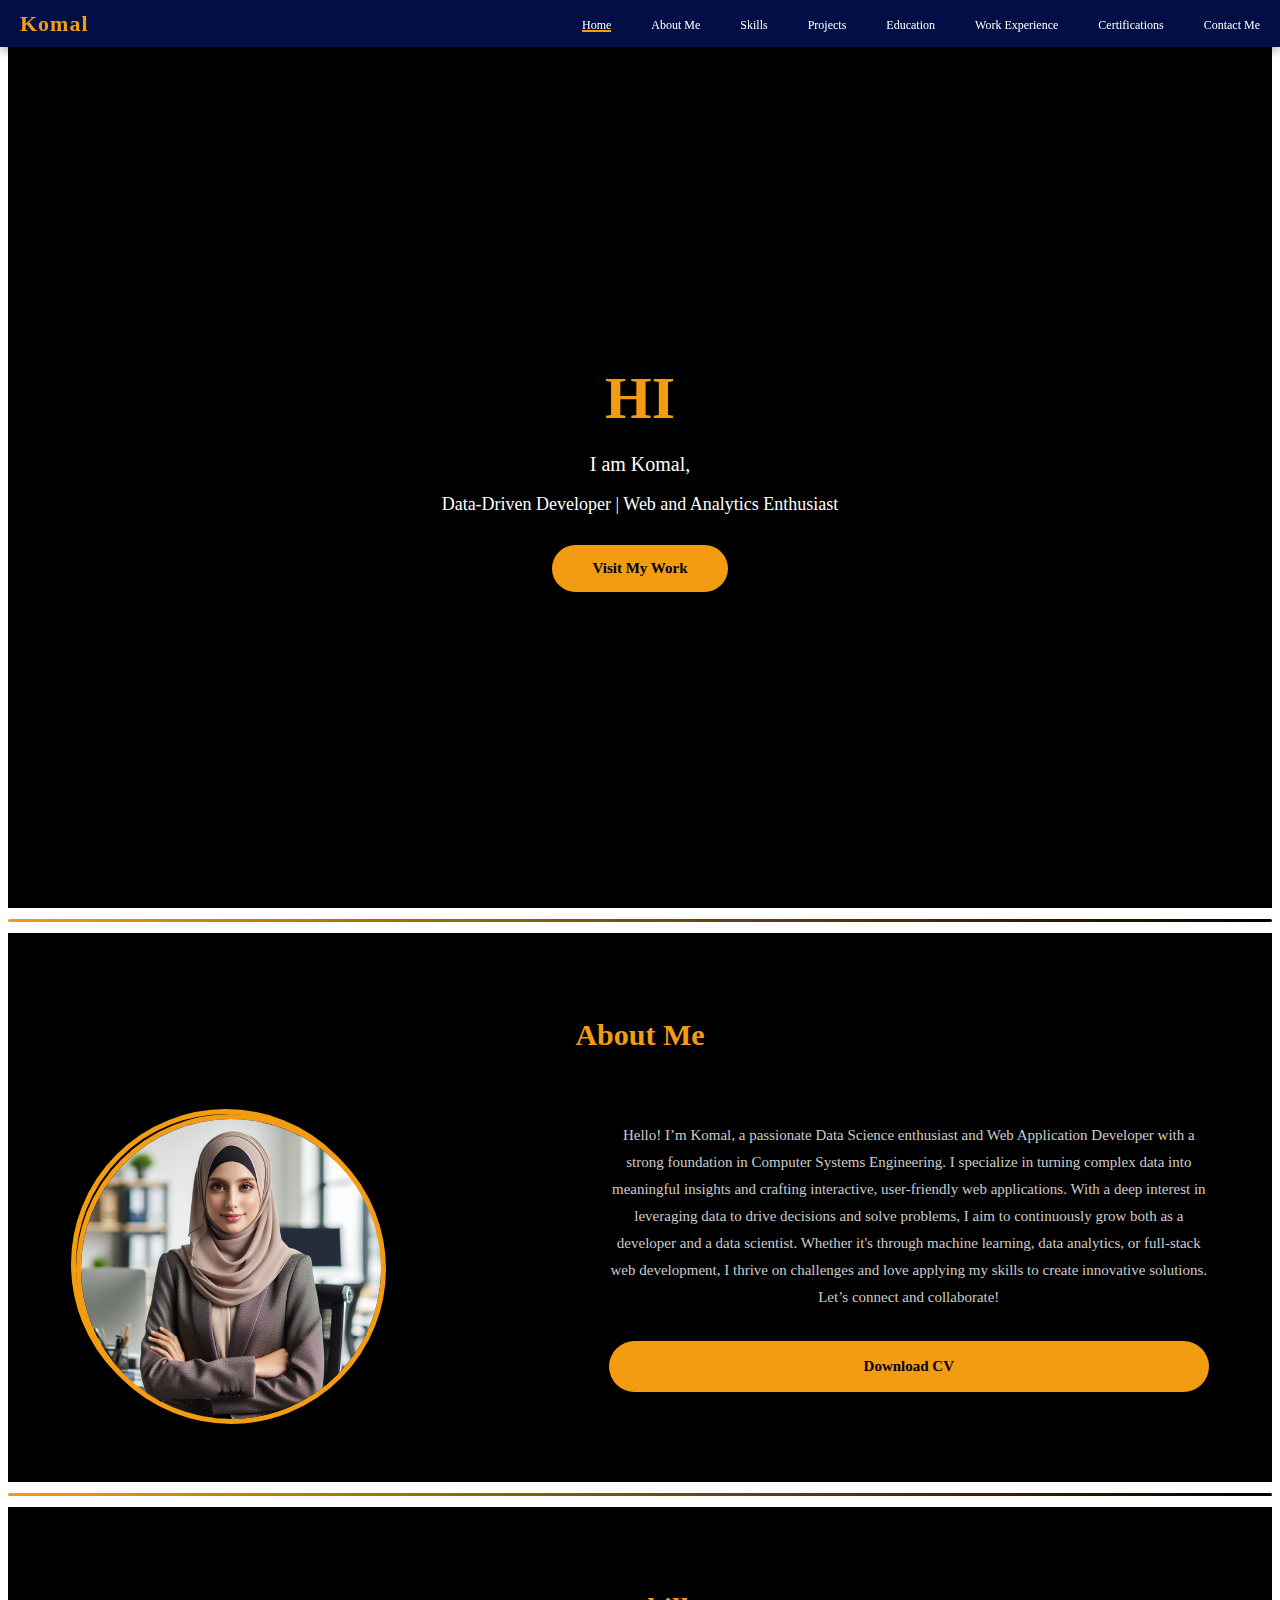
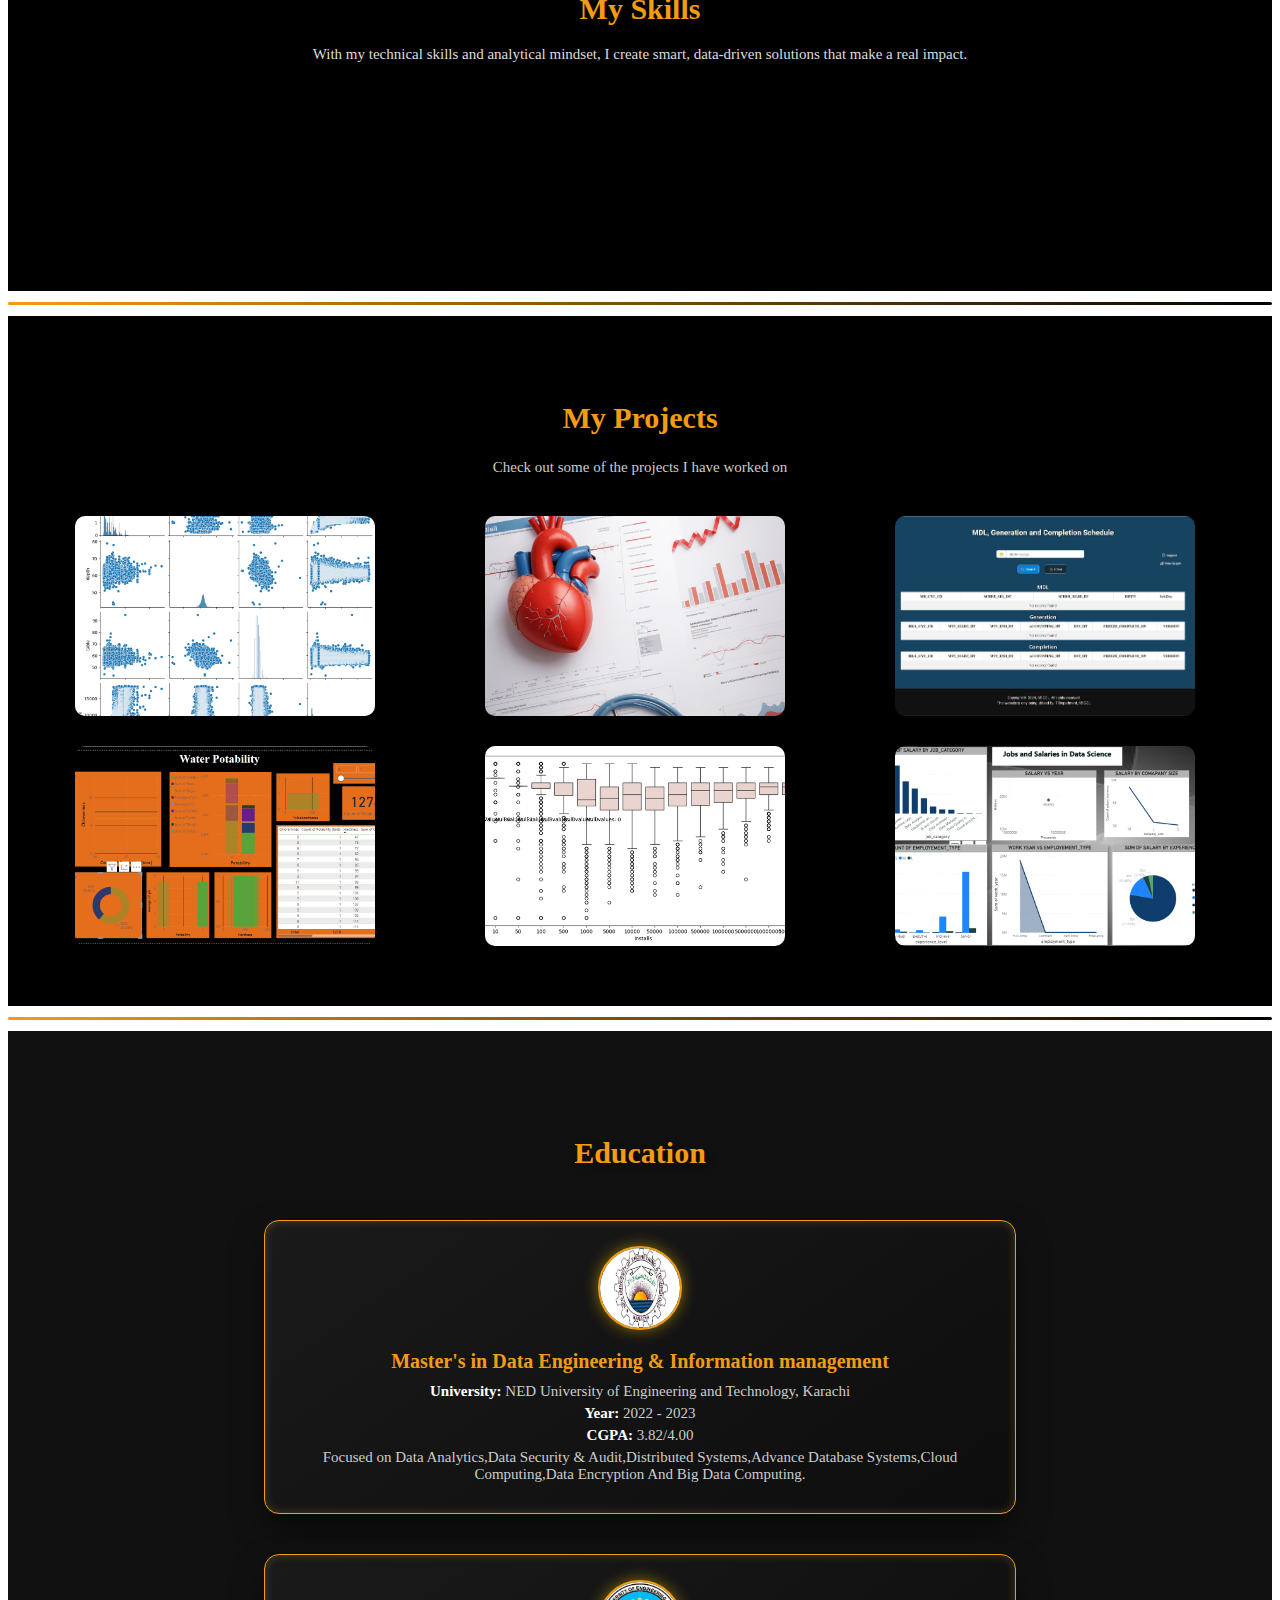
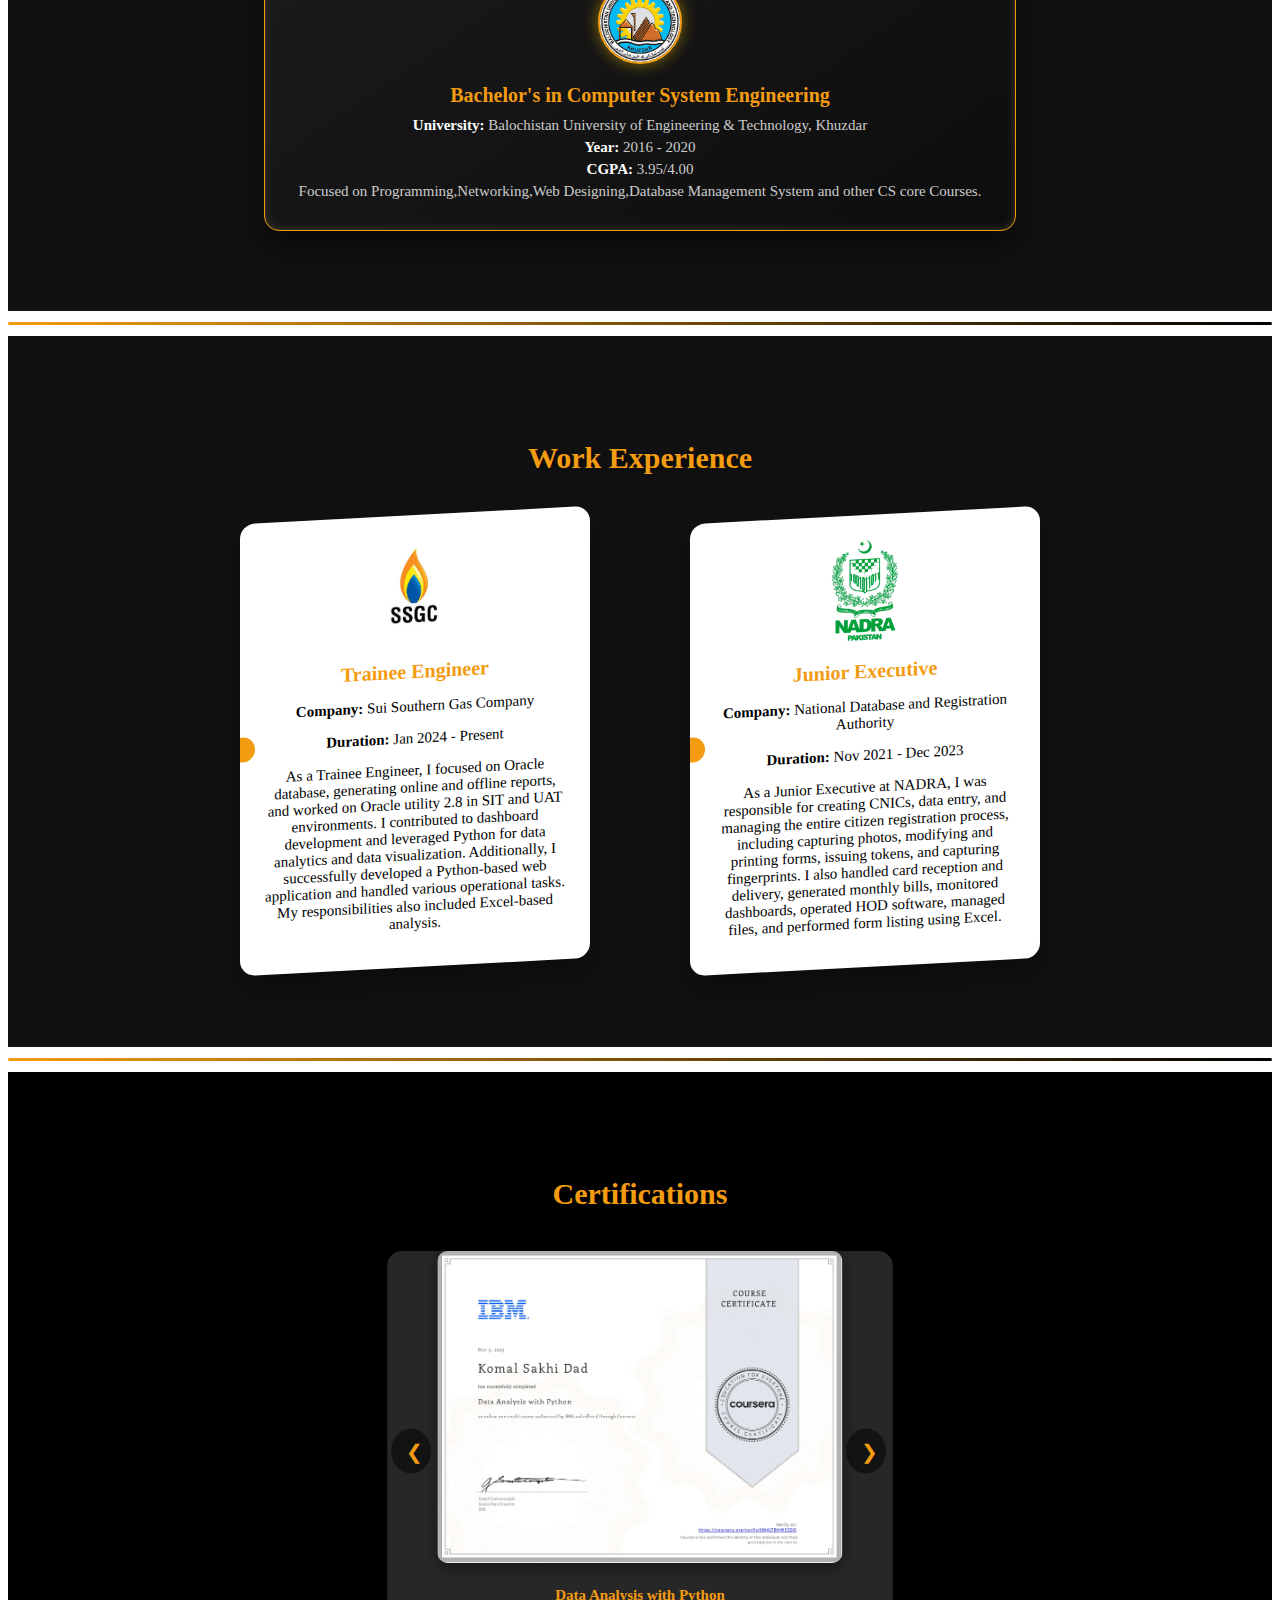
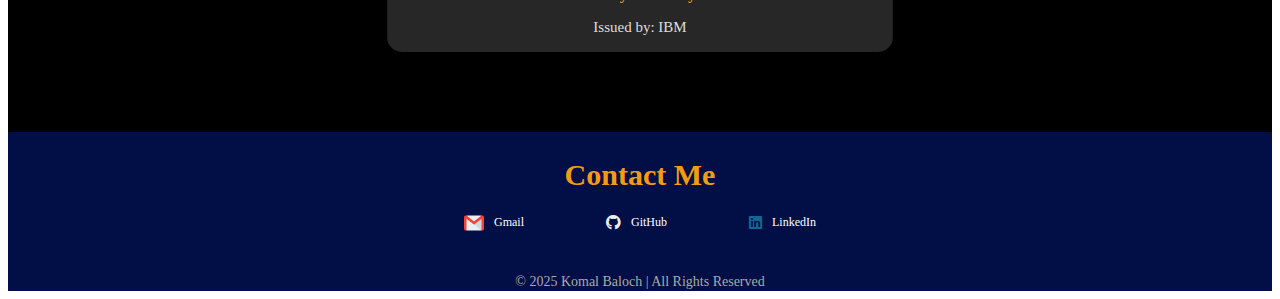
==== commit 1d479695: "updted" ====
--- a/index.html
+++ b/index.html
@@ -73,8 +73,7 @@
       <div class="skills-container">
         <h2>My Skills</h2>
         <p class="skills-intro">
-          I blend creativity with data-driven solutions to deliver impactful
-          results.
+          With my technical skills and analytical mindset, I create smart, data-driven solutions that make a real impact.
         </p>
 
         <div class="skills-grid">
@@ -447,22 +446,22 @@
     <!-- Contact Section -->
     <footer class="footer" id="contact">
       <div class="footer-container">
-        <h2>Get in Touch</h2>
-        <p class="footer-intro">
-          Feel free to connect with me on any of the platforms below.
-        </p>
+        <h2>Contact Me</h2>
 
         <div class="footer-links">
           <!-- Email -->
           <a
-            href="mailto:komalbalochhasni@gmail.com"
-            class="footer-link"
-            target="_blank"
-          >
-            <i class="fas fa-envelope"></i>
-            <span>Email</span>
-          </a>
-
+          href="mailto:komalbalochhasni@gmail.com"
+          class="footer-link"
+          target="_blank"
+        >
+          <img
+            src="images/gmail.png"
+            alt="Gmail Icon"
+            class="gmail-icon"
+          />
+          <span>Gmail</span>
+        </a>
           <!-- GitHub -->
           <a
             href="https://github.com/KomalBaloch"
--- a/style.css
+++ b/style.css
@@ -1,17 +1,18 @@
 .navbar {
-  position: fixed;
-  top: 0;
-  left: 0;
-  width: 100%;
-  background-color: #010f46;
-  color: white;
-  padding: -12px 0;
-  z-index: 1000;
-  display: flex;
-  justify-content: space-between;
-  align-items: center;
-  box-shadow: 0 4px 10px rgba(0, 0, 0, 0.3);
-  transition: all 0.3s ease-in-out;
+    position: fixed;
+    height: 47px;
+    top: 0;
+    left: 0;
+    width: 100%;
+    background-color: #010f46;
+    color: white;
+    padding: -12px 0;
+    z-index: 1000;
+    display: flex;
+    justify-content: space-between;
+    align-items: center;
+    box-shadow: 0 4px 10px rgba(0, 0, 0, 0.3);
+    transition: all 0.3s ease-in-out;
 }
 
 .navbar .logo a {
@@ -80,7 +81,7 @@
   content: "";
   position: absolute;
   width: 100%;
-  height: 3px;
+  height: 2px;
   background-color: #f39c12;
   bottom: 0;
   left: 0;
@@ -135,11 +136,11 @@
   background-color: #000000;
   color: white;
   text-align: center;
-  padding: 20px;
   /* background-image: url("images/backg1.jpg");
   background-repeat: no-repeat;
   background-size: cover; */
 }
+
 
 .home-content h1 {
   font-size: 60px;
@@ -867,7 +868,10 @@
 .footer-link i.fa-linkedin {
   color: #146794;
 }
-
+.gmail-icon {
+  width: 20px;
+  height: 20px;
+}
 .divider-gradient {
   height: 3px;
   background: linear-gradient(to right, #f39c12, #000);
@@ -879,6 +883,22 @@
 /* Media Query for Smaller Screens (max-width: 856px) */
 @media only screen and (max-width: 856px) {
   /* Hide the navigation links and make the hamburger button visible */
+  .navbar {
+    position: fixed;
+    height: 47px;
+    top: 0;
+    left: 0;
+    width: 100%;
+    background-color: #010f46;
+    color: white;
+    padding: -12px 0;
+    z-index: 1000;
+    display: flex;
+    justify-content: space-between;
+    align-items: center;
+    box-shadow: 0 4px 10px rgba(0, 0, 0, 0.3);
+    transition: all 0.3s ease-in-out;
+}
   .navbar .nav-links {
     display: none;
     /* width: 100%; */
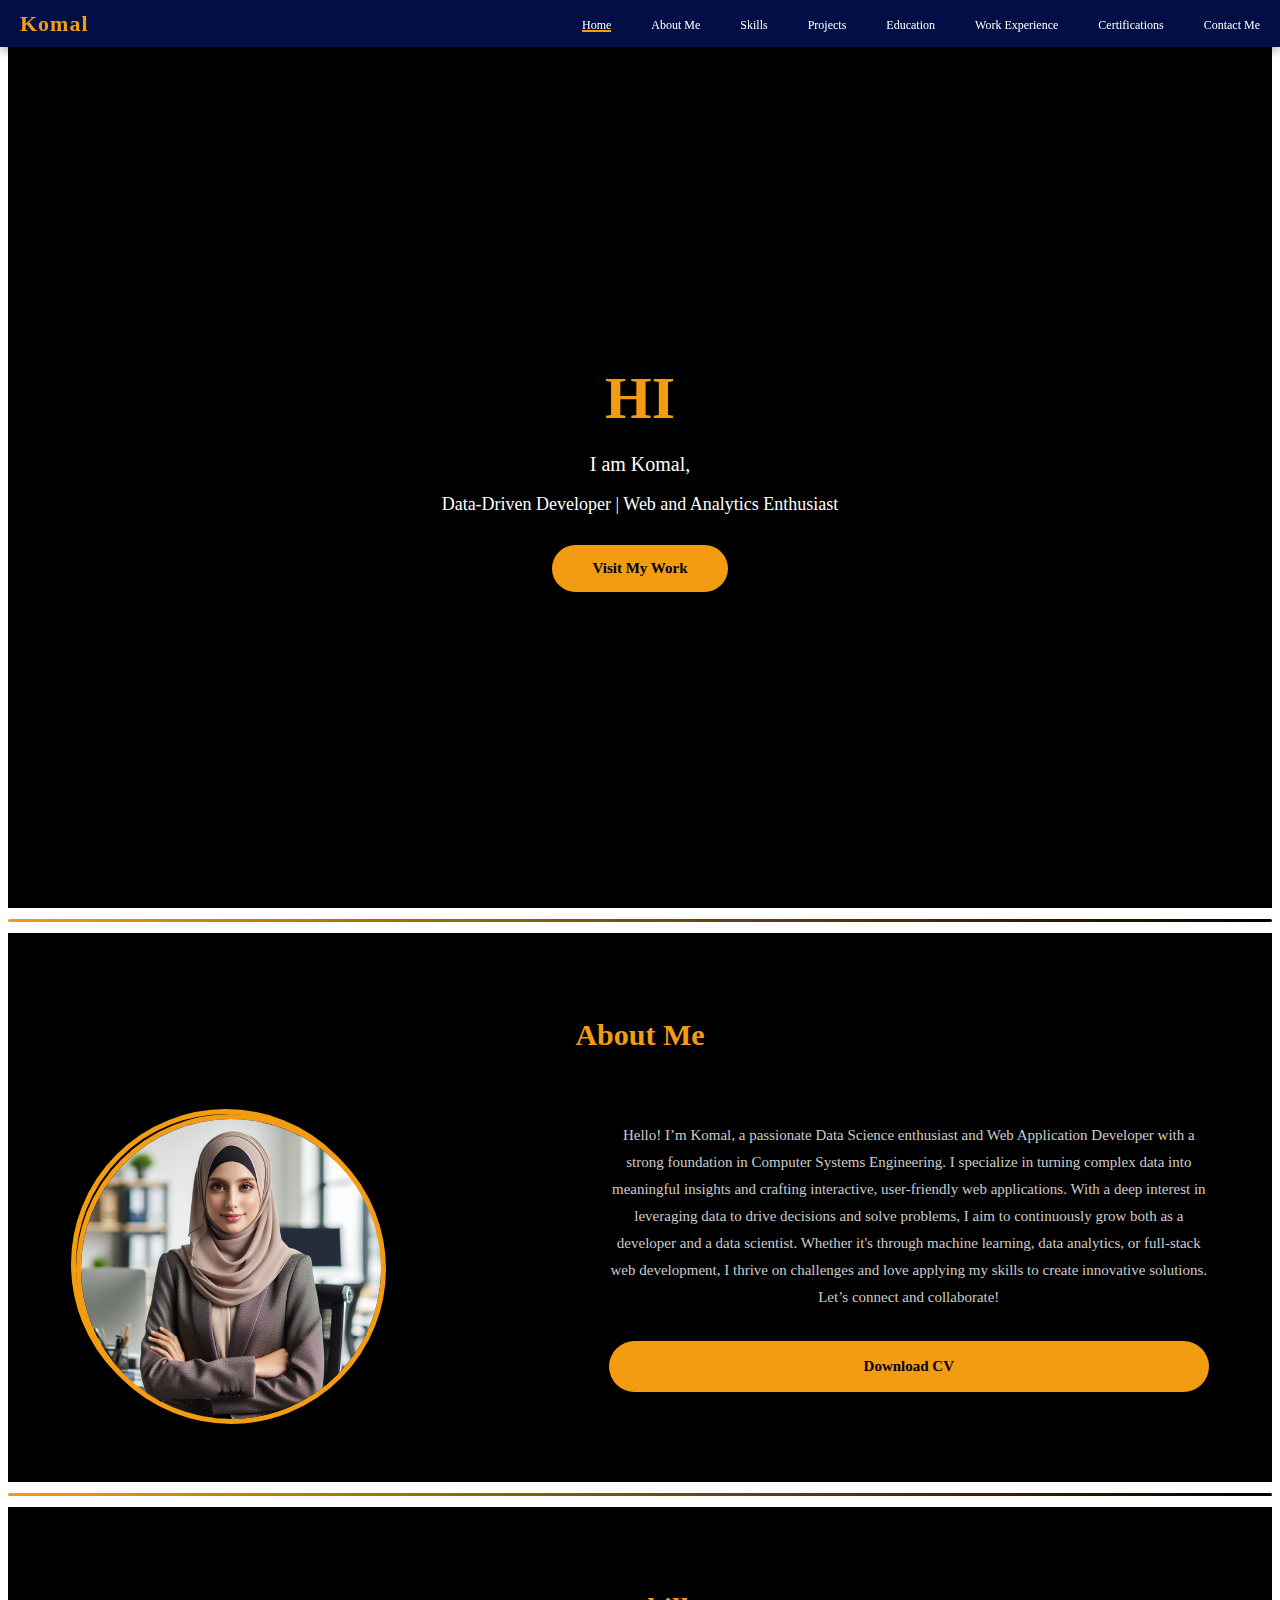
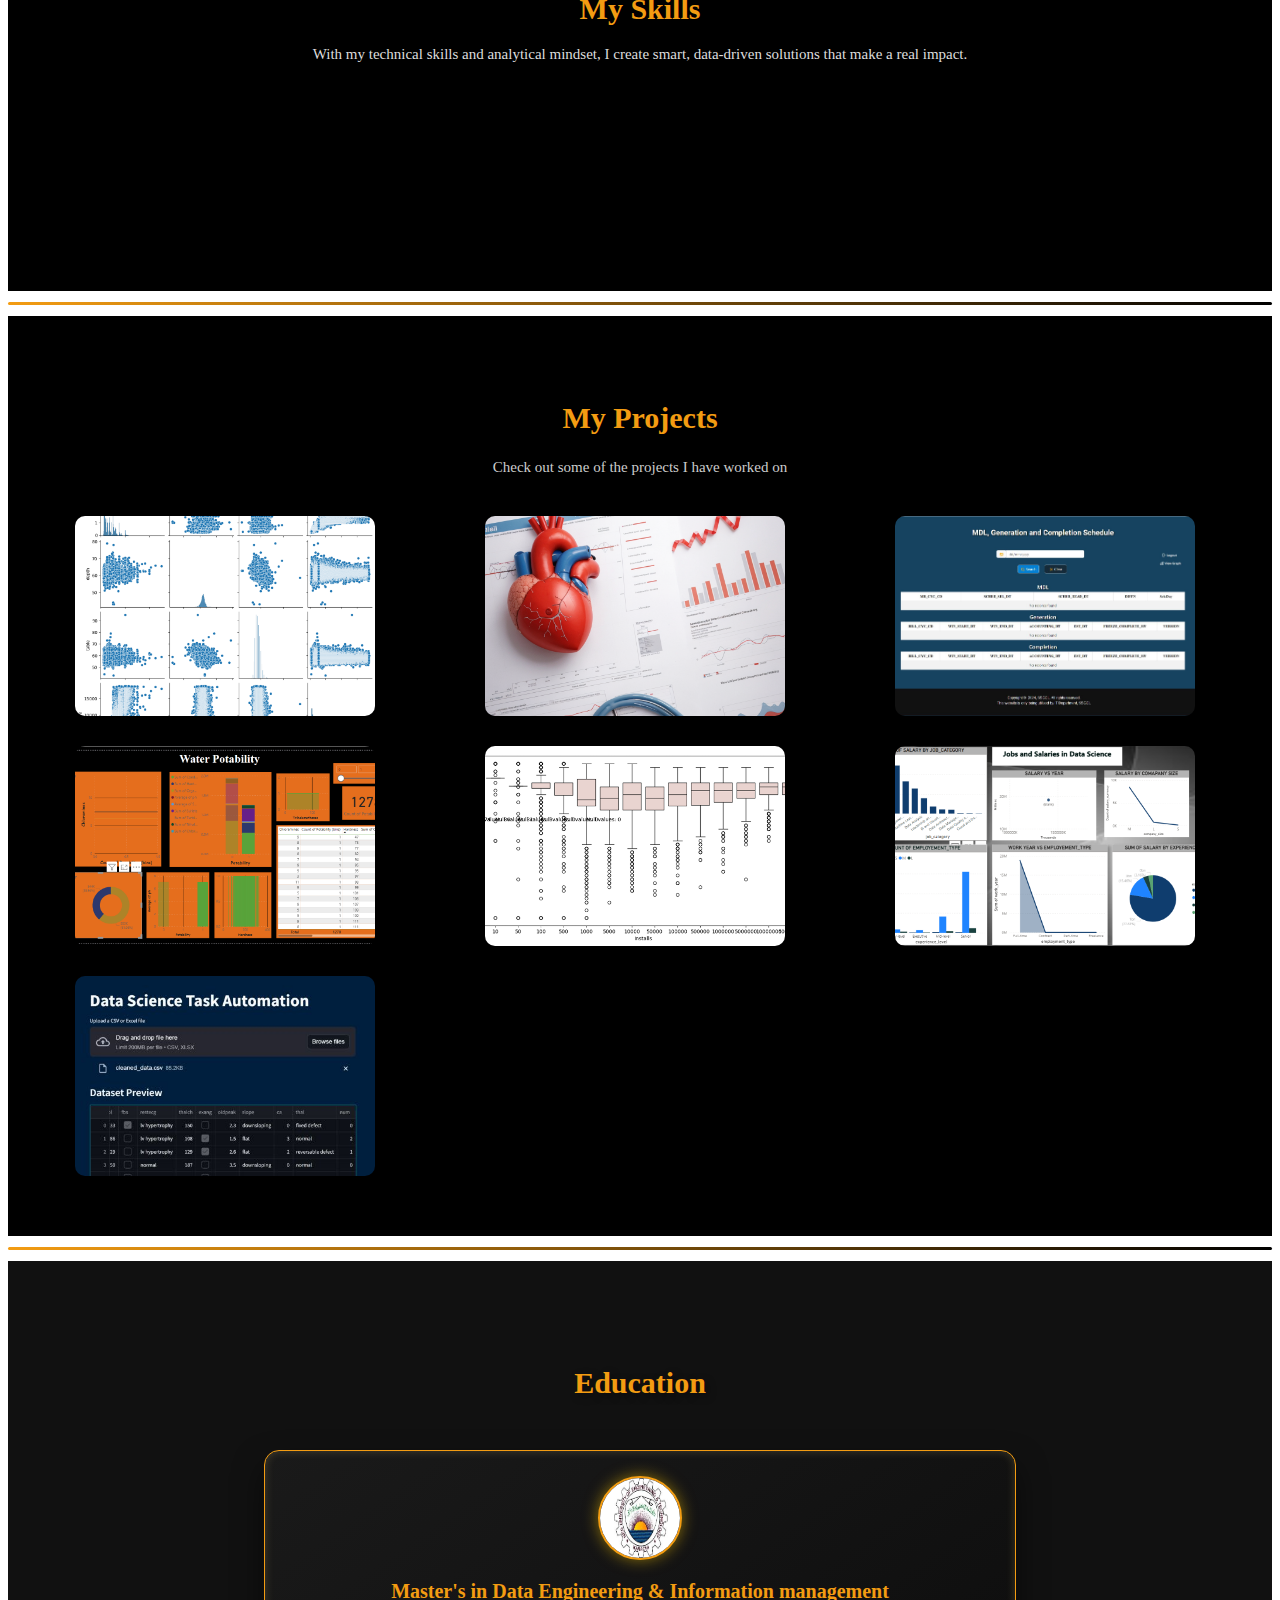
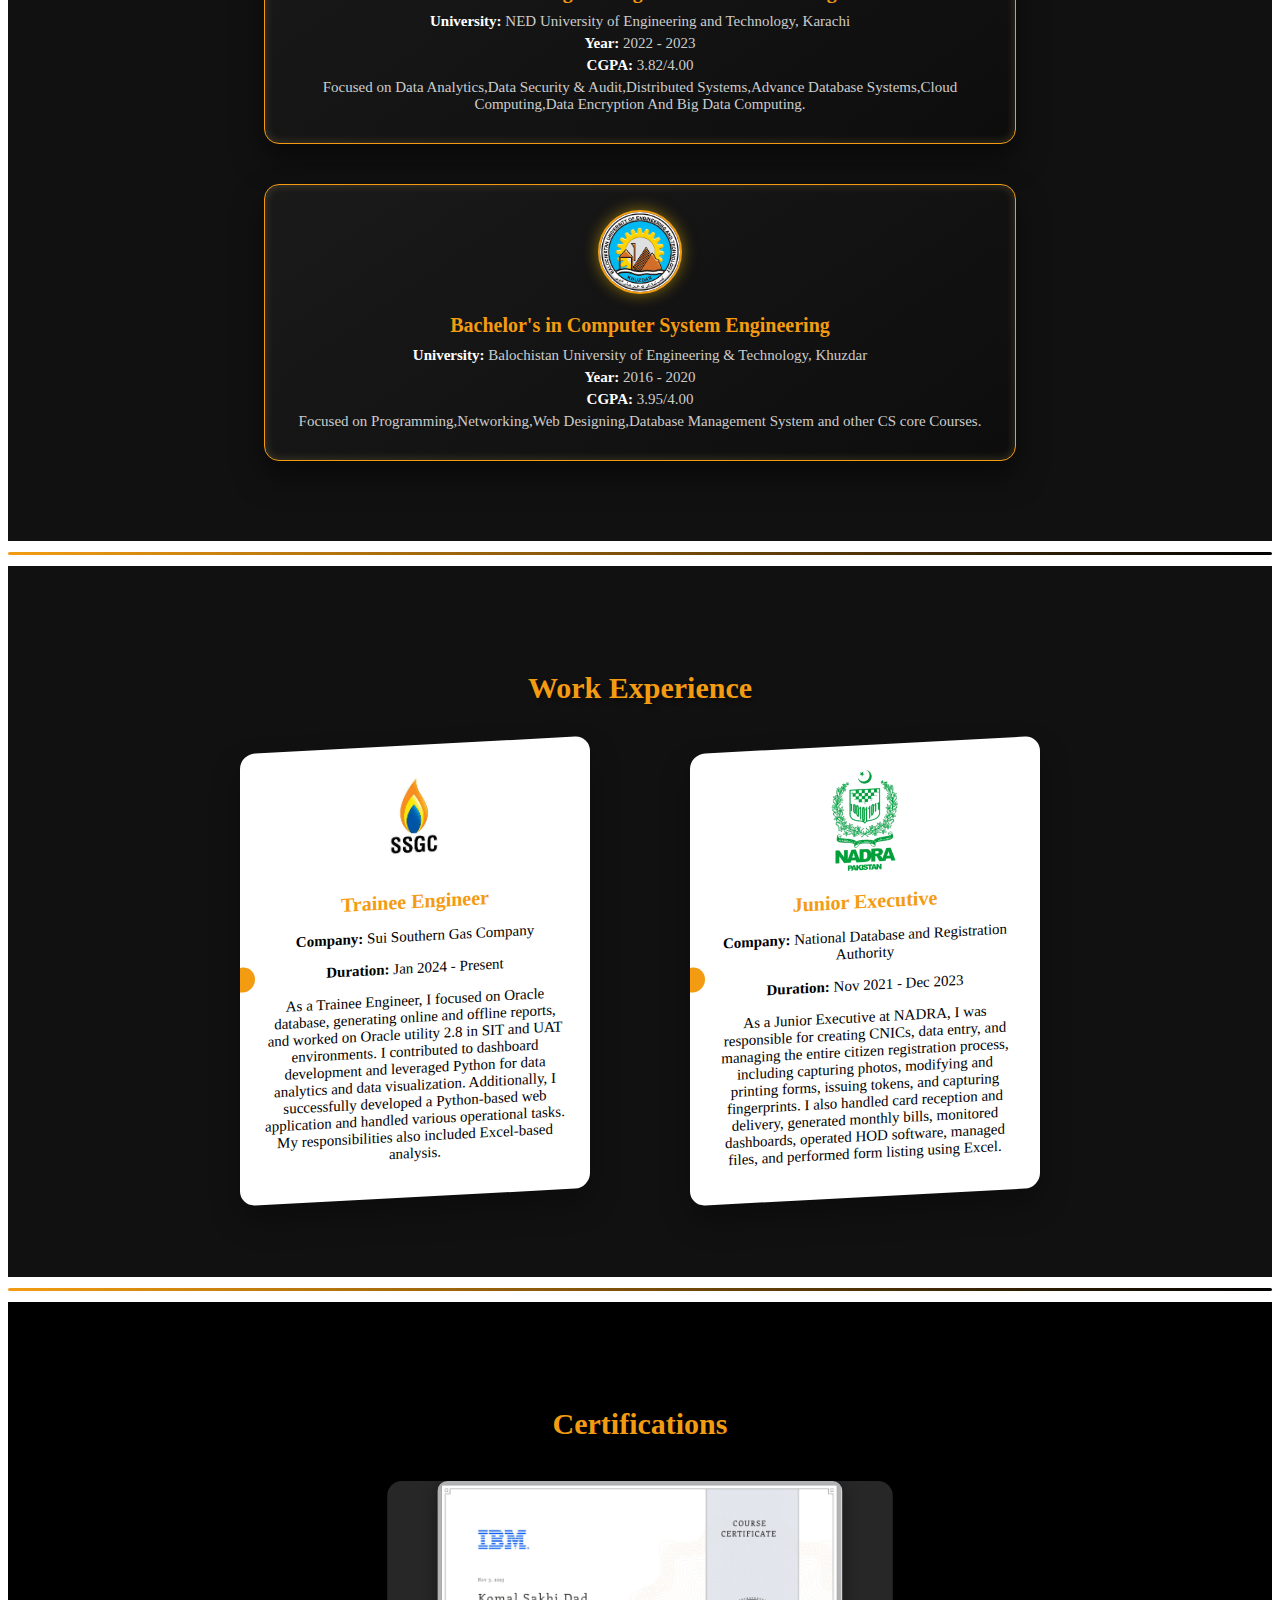
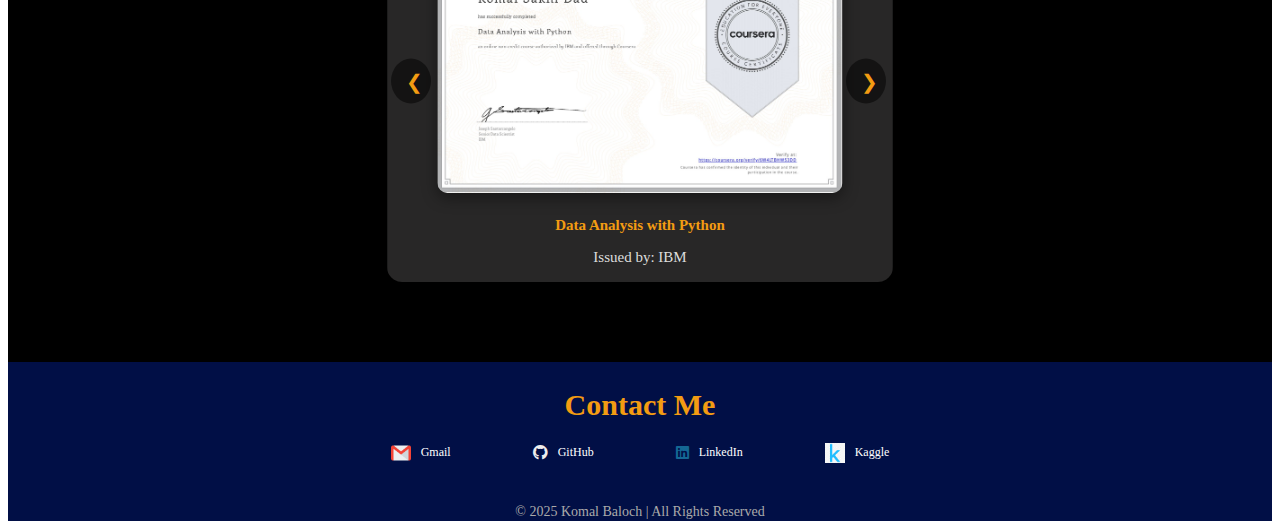
==== commit 8b3e32ae: "edit" ====
--- a/index.html
+++ b/index.html
@@ -73,7 +73,8 @@
       <div class="skills-container">
         <h2>My Skills</h2>
         <p class="skills-intro">
-          With my technical skills and analytical mindset, I create smart, data-driven solutions that make a real impact.
+          With my technical skills and analytical mindset, I create smart,
+          data-driven solutions that make a real impact.
         </p>
 
         <div class="skills-grid">
@@ -142,6 +143,16 @@
             <img src="images/analytics.png" alt="EDA" class="skill-icon" />
             <h3>EDA</h3>
           </div>
+
+           <!-- Skill 10 -->
+           <div class="skill-item" data-delay="1.4s">
+            <img
+              src="images/Streamlit.png"
+              alt="Streamlit"
+              class="skill-icon"
+            />
+            <h3>Streamlit</h3>
+          </div>
         </div>
       </div>
     </section>
@@ -262,6 +273,22 @@
               trends and salary distributions in the data science field.
             </p>
             <a href="https://github.com/KomalBaloch/Data_Science-Jobs-Data"
+              >View Project</a
+            >
+          </div>
+        </div>
+        <div class="project-card">
+          <div class="card-front">
+            <img src="images/P7.jpg" alt="Project 7" />
+          </div>
+          <div class="card-back">
+            <h3>Automate Data Science Tasks</h3>
+            <p>
+              An interactive web app built with Streamlit to automate data science tasks like data cleaning, exploratory 
+             analysis, and model training. Users can easily upload datasets, visualize data, and train machine learning 
+             models with a user-friendly interface.
+            </p>
+            <a href="https://github.com/KomalBaloch/Data_Science_Task_Automate"
               >View Project</a
             >
           </div>
@@ -432,6 +459,16 @@
             <p>Issued by: Tableau</p>
           </div>
           <div class="slide">
+            <img src="images/Cn.png" alt="Certificate 9" />
+            <h3>Career Essentials in Data Analysis by Microsoft and LinkedIn</h3>
+            <p>Issued by: Microsoft and LinkedIn</p>
+          </div>
+          <div class="slide">
+            <img src="images/Cne.png" alt="Certificate 10" />
+            <h3>Career Essentials in Generative AI by Microsoft and LinkedIn</h3>
+            <p>Issued by: Microsoft and LinkedIn</p>
+          </div>
+          <div class="slide">
             <img src="images/C1.jpg" alt="Certificate 1" />
             <h3>Data Analysis with Python</h3>
             <p>Issued by: IBM</p>
@@ -451,17 +488,13 @@
         <div class="footer-links">
           <!-- Email -->
           <a
-          href="mailto:komalbalochhasni@gmail.com"
-          class="footer-link"
-          target="_blank"
-        >
-          <img
-            src="images/gmail.png"
-            alt="Gmail Icon"
-            class="gmail-icon"
-          />
-          <span>Gmail</span>
-        </a>
+            href="mailto:komalbalochhasni@gmail.com"
+            class="footer-link"
+            target="_blank"
+          >
+            <img src="images/gmail.png" alt="Gmail Icon" class="gmail-icon" />
+            <span>Gmail</span>
+          </a>
           <!-- GitHub -->
           <a
             href="https://github.com/KomalBaloch"
@@ -481,6 +514,14 @@
             <i class="fab fa-linkedin"></i>
             <span>LinkedIn</span>
           </a>
+          <a
+            href="https://www.kaggle.com/komalbaloch"
+            class="footer-link"
+            target="_blank"
+          >
+            <img src="images/kaggle.png" alt="Gmail Icon" class="gmail-icon" />
+            <span>Kaggle</span>
+          </a>
         </div>
 
         <!-- Footer bottom -->
@@ -504,6 +545,13 @@
           navbarLinks.classList.toggle("active");
         });
 
+      // Close the menu when a nav-link is clicked
+      document.querySelectorAll(".nav-links a").forEach((link) => {
+        link.addEventListener("click", function () {
+          const navbarLinks = document.querySelector(".nav-links");
+          navbarLinks.classList.remove("active");
+        });
+      });
       const slider = document.querySelector(".slider");
       const slides = document.querySelectorAll(".slide");
       const prevBtn = document.querySelector(".prev-btn1");
@@ -590,6 +638,10 @@
       document.querySelectorAll(".footer-link").forEach((link) => {
         link.addEventListener("click", (event) => {});
       });
+
+      document.querySelectorAll("img").forEach((img) => {
+        img.setAttribute("loading", "lazy");
+      });
     </script>
   </body>
 </html>
--- a/style.css
+++ b/style.css
@@ -1,18 +1,18 @@
 .navbar {
-    position: fixed;
-    height: 47px;
-    top: 0;
-    left: 0;
-    width: 100%;
-    background-color: #010f46;
-    color: white;
-    padding: -12px 0;
-    z-index: 1000;
-    display: flex;
-    justify-content: space-between;
-    align-items: center;
-    box-shadow: 0 4px 10px rgba(0, 0, 0, 0.3);
-    transition: all 0.3s ease-in-out;
+  position: fixed;
+  height: 47px;
+  top: 0;
+  left: 0;
+  width: 100%;
+  background-color: #010f46;
+  color: white;
+  padding: -12px 0;
+  z-index: 1000;
+  display: flex;
+  justify-content: space-between;
+  align-items: center;
+  box-shadow: 0 4px 10px rgba(0, 0, 0, 0.3);
+  transition: all 0.3s ease-in-out;
 }
 
 .navbar .logo a {
@@ -140,7 +140,6 @@
   background-repeat: no-repeat;
   background-size: cover; */
 }
-
 
 .home-content h1 {
   font-size: 60px;
@@ -282,7 +281,7 @@
 .skills-container h2 {
   font-size: 30px;
   font-weight: 600;
-  color: #f39c12; /* Golden */
+  color: #f39c12;
   margin-bottom: 20px;
 }
 
@@ -729,33 +728,15 @@
   font-size: 15px;
   color: #ddd;
 }
-@media screen and (max-width: 1024px) {
-  .slider-wrapper {
-    width: 60%;
-  }
-}
-
-@media screen and (max-width: 768px) {
-  .slider-wrapper {
-    width: 80%;
-  }
-}
-
-@media screen and (max-width: 480px) {
-  .slider-wrapper {
-    width: 90%;
-  }
-}
 
 .nav-btn1 {
-  display: block; /* Show navigation buttons */
+  display: block;
   position: absolute;
   top: 50%;
   transform: translateY(-50%);
   background-color: rgba(0, 0, 0, 0.5);
   color: #f39c12;
   border: none;
-  /* padding: 10px 15px; */
   cursor: pointer;
   font-size: 20px;
   border-radius: 50%;
@@ -812,7 +793,7 @@
   display: flex;
   justify-content: center;
   gap: 40px;
-  flex-wrap: wrap; 
+  flex-wrap: wrap;
   margin-bottom: 30px;
 }
 
@@ -880,9 +861,8 @@
   border-radius: 50px;
 }
 
-/* Media Query for Smaller Screens (max-width: 856px) */
+/* Media Query */
 @media only screen and (max-width: 856px) {
-  /* Hide the navigation links and make the hamburger button visible */
   .navbar {
     position: fixed;
     height: 47px;
@@ -898,10 +878,9 @@
     align-items: center;
     box-shadow: 0 4px 10px rgba(0, 0, 0, 0.3);
     transition: all 0.3s ease-in-out;
-}
+  }
   .navbar .nav-links {
     display: none;
-    /* width: 100%; */
     text-align: left;
     flex-direction: column;
     position: absolute;
@@ -919,206 +898,197 @@
   .navbar .nav-links li {
     margin: 10px 0;
   }
-
-  /* Show hamburger button */
   .nav-btn {
     display: block;
   }
 }
 
-/* Media Query for Mobile Devices (max-width: 480px) */
 @media only screen and (max-width: 480px) {
   .navbar .nav-links li a {
-    font-size: 14px; /* Adjust font size for smaller screens */
-  }
-}
-/* Media Query for Screens <= 960px */
+    font-size: 14px;
+  }
+}
+
 @media only screen and (max-width: 960px) {
   .about-content-container {
-    flex-direction: column; /* Stack the content vertically */
-    text-align: center; /* Align content to center */
+    flex-direction: column;
+    text-align: center;
   }
 
   .about-image {
-    margin-right: 0; /* Remove the margin on smaller screens */
-    margin-bottom: 20px; /* Add margin below the image */
-    width: 200px; /* Reduce the image size */
+    margin-right: 0;
+    margin-bottom: 20px;
+    width: 200px;
     height: 200px;
   }
 
   .about-description {
-    font-size: 14px; /* Adjust font size for smaller screens */
-    max-width: 100%; /* Allow the text container to use full width */
+    font-size: 14px;
+    max-width: 100%;
   }
 
   .about-btn {
-    font-size: 14px; /* Adjust button font size */
-    padding: 10px 25px; /* Adjust padding for smaller screens */
-  }
-}
-
-/* Media Query for Screens <= 480px */
+    font-size: 14px;
+    padding: 10px 25px;
+  }
+}
 @media only screen and (max-width: 480px) {
   .about-image {
-    width: 150px; /* Further reduce image size */
+    width: 150px;
     height: 150px;
   }
 
   .about-section h2 {
-    font-size: 25px; /* Adjust heading size for smaller screens */
+    font-size: 25px;
   }
 
   .about-description {
-    font-size: 13px; /* Further adjust font size */
-    line-height: 1.6; /* Adjust line-height for better readability */
+    font-size: 13px;
+    line-height: 1.6;
   }
 
   .about-btn {
-    font-size: 13px; /* Adjust button font size */
-    padding: 8px 20px; /* Adjust padding for mobile screens */
+    font-size: 13px;
+    padding: 8px 20px;
   }
 }
 
 @media only screen and (max-width: 913px) {
   .skills-grid {
-    gap: 15px; /* Reduce the gap between skill items */
+    gap: 15px;
   }
 
   .skill-item {
-    width: 100px; /* Set a fixed width for the skill items */
-    padding: 15px; /* Adjust padding */
-    margin: 10px 0; /* Add margin between skill items */
-    animation-delay: 0s; /* Reset animation delay */
+    width: 100px;
+    padding: 15px;
+    margin: 10px 0;
+    animation-delay: 0s;
   }
 
   .skill-icon {
-    width: 25px; /* Reduce the icon size */
+    width: 25px;
     height: 25px;
   }
 
   .skill-item h3 {
-    font-size: 12px; /* Adjust font size */
-  }
-}
-
-/* Media Query for Screens <= 768px */
+    font-size: 12px;
+  }
+}
+
 @media only screen and (max-width: 768px) {
   .skills-grid {
-    justify-content: center; /* Align the skills to the center */
+    justify-content: center;
   }
 
   .skill-item {
-    width: 150px; /* Adjust item width for smaller screens */
+    width: 150px;
   }
 
   .skills-container h2 {
-    font-size: 24px; /* Adjust heading font size */
-  }
-}
-
-/* Media Query for Screens <= 480px */
+    font-size: 24px;
+  }
+}
+
 @media only screen and (max-width: 480px) {
   .skill-item {
-    width: 130px; /* Further adjust the width of skill items */
-    padding: 10px; /* Further reduce padding */
+    width: 130px;
+    padding: 10px;
   }
 
   .skills-intro {
-    font-size: 14px; /* Adjust font size */
+    font-size: 14px;
   }
 
   .skills-container h2 {
-    font-size: 20px; /* Adjust heading font size */
-  }
-}
-
-/* Media Query for Screens <= 805px */
+    font-size: 20px;
+  }
+}
+
 @media only screen and (max-width: 805px) {
   .education-steps {
-    gap: 20px; /* Reduce gap between steps */
+    gap: 20px;
   }
 
   .step {
-    width: 90%; /* Make steps width 90% of the container */
-    padding: 20px; /* Reduce padding */
+    width: 90%;
+    padding: 20px;
   }
 
   .step .logo {
-    width: 60px; /* Reduce logo size */
+    width: 60px;
     height: 60px;
   }
 
   .step h3 {
-    font-size: 18px; /* Adjust font size */
+    font-size: 18px;
   }
 
   .step p {
-    font-size: 14px; /* Adjust font size */
+    font-size: 14px;
   }
 
   .education-section h2 {
-    font-size: 24px; /* Reduce the font size of the heading */
-  }
-}
-
-/* Further Adjustment for Smaller Screens <= 480px */
+    font-size: 24px;
+  }
+}
+
 @media only screen and (max-width: 480px) {
   .step {
-    width: 100%; /* Full width for step items */
-    padding: 15px; /* Further reduce padding */
+    width: 100%;
+    padding: 15px;
   }
 
   .step .logo {
-    width: 50px; /* Further reduce logo size */
+    width: 50px;
     height: 50px;
   }
 
   .step h3 {
-    font-size: 16px; /* Further reduce font size */
+    font-size: 16px;
   }
 
   .step p {
-    font-size: 13px; /* Further reduce font size */
+    font-size: 13px;
   }
 
   .education-section h2 {
-    font-size: 20px; /* Adjust the font size for mobile */
-  }
-}
-/* Media Query for Screens <= 480px */
+    font-size: 20px;
+  }
+}
+
 @media only screen and (max-width: 480px) {
   .education-section {
-    padding: 60px 10px; /* Reduce padding for small screens */
+    padding: 60px 10px;
   }
 
   .education-steps {
-    gap: 10px; /* Reduce the gap between steps */
+    gap: 10px;
   }
 
   .step {
-    width: 100%; /* Full width for each step */
-    padding: 10px; /* Reduce padding to avoid overcrowding */
+    width: 100%;
+    padding: 10px;
   }
 
   .step .logo {
-    width: 40px; /* Further reduce logo size */
+    width: 40px;
     height: 40px;
   }
 
   .step h3 {
-    font-size: 13px; /* Adjust font size for headings */
+    font-size: 13px;
   }
 
   .step p {
-    font-size: 11px; /* Reduce font size for readability */
+    font-size: 11px;
   }
 
   .education-section h2 {
-    font-size: 16px; /* Smaller section heading font size */
+    font-size: 16px;
   }
 
   .step .content {
-    padding-left: 10px; /* Reduce padding on the left of the content */
+    padding-left: 10px;
   }
 
   .step .logo img {
@@ -1126,29 +1096,28 @@
     height: 100%;
   }
 }
-/* Media Query for Screens <= 864px */
 @media only screen and (max-width: 864px) {
   .work-experience {
-    padding: 60px 10px; /* Reduce padding for smaller screens */
+    padding: 60px 10px;
   }
 
   .work-experience h2 {
-    font-size: 24px; /* Smaller heading font size */
+    font-size: 24px;
     margin-bottom: 30px;
   }
 
   .experience-container {
     display: flex;
-    flex-direction: column; /* Stack experience cards vertically */
+    flex-direction: column;
     align-items: center;
     gap: 40px;
   }
 
   .experience-card {
-    width: 100%; /* Full width for each card */
-    max-width: 500px; /* Max width to avoid stretching too wide */
+    width: 100%;
+    max-width: 500px;
     padding: 20px;
-    transform: skewY(0deg); /* Reset skew effect */
+    transform: skewY(0deg);
   }
 
   .icon-container {
@@ -1156,75 +1125,129 @@
   }
 
   .job-icon {
-    width: 80px; /* Reduced icon size */
+    width: 80px;
     height: 80px;
   }
 
   .experience-card h3 {
-    font-size: 18px; /* Adjust heading size */
+    font-size: 18px;
   }
 
   .experience-card p {
-    font-size: 14px; /* Adjust paragraph size */
+    font-size: 14px;
   }
 
   .timeline-marker {
     left: 50%;
-    transform: translateX(-50%) translateY(-50%); /* Center the timeline marker */
+    transform: translateX(-50%) translateY(-50%);
   }
 
   .work-experience::before {
-    opacity: 0.1; /* Reduce background opacity for better readability */
-  }
-}
-/* Media Query for Screens <= 467px */
+    opacity: 0.1;
+  }
+}
+@media only screen and (max-width: 1135px) {
+  .projects-container {
+    display: grid;
+    grid-template-columns: repeat(auto-fit, minmax(300px, 1fr));
+    gap: 20px;
+    max-width: 1200px;
+    width: 741px;
+    margin: 0 auto;
+}
+  }
+
+  @media only screen and (max-width: 775px) {
+    .projects-container {
+      display: grid;
+      grid-template-columns: repeat(auto-fit, minmax(300px, 1fr));
+      gap: 20px;
+      max-width: 1200px;
+      width: 363px;
+      margin: 0 auto;
+  }}
+  @media only screen and (max-width: 399px) {
+    .experience-card{
+      max-width:241px ;
+    }
+   }
 @media only screen and (max-width: 620px) {
   .work-experience {
-    padding: 20px 5px; /* Even smaller padding for very small screens */
+    padding: 20px 5px;
   }
 
   .work-experience h2 {
-    font-size: 16px; /* Further reduce heading size */
-    margin-bottom: 15px; /* Smaller margin below heading */
+    font-size: 16px;
+    margin-bottom: 15px;
   }
 
   .experience-container {
     display: flex;
-    flex-direction: column; /* Keep cards stacked vertically */
+    flex-direction: column;
     align-items: center;
-    gap: 15px; /* Even smaller gap for compact layout */
+    gap: 15px;
   }
 
   .experience-card {
-    width: 100%; /* Full width of the card */
-    max-width: 350px; /* Smaller max-width for cards */
-    padding: 8px; /* Even smaller padding inside cards */
-    transform: skewY(0deg); /* Remove skew effect */
+    width: 100%;
+    max-width: 350px;
+    padding: 8px;
+    transform: skewY(0deg);
   }
 
   .icon-container {
-    margin-bottom: 5px; /* Reduce margin around icons */
+    margin-bottom: 5px;
   }
 
   .job-icon {
-    width: 40px; /* Even smaller icon size */
+    width: 40px;
     height: 40px;
   }
 
   .experience-card h3 {
-    font-size: 12px; /* Smaller font size for heading */
+    font-size: 12px;
   }
 
   .experience-card p {
-    font-size: 10px; /* Smaller font size for paragraph text */
+    font-size: 10px;
   }
 
   .timeline-marker {
     left: 50%;
-    transform: translateX(-50%) translateY(-50%); /* Center timeline marker */
+    transform: translateX(-50%) translateY(-50%);
   }
 
   .work-experience::before {
-    opacity: 0.02; /* Further reduce background opacity */
-  }
-}
+    opacity: 0.02;
+  }
+}
+
+@media screen and (max-width: 1024px) {
+  .slider-wrapper {
+    width: 60%;
+  }
+}
+
+@media screen and (max-width: 768px) {
+  .slider-wrapper {
+    width: 80%;
+  }
+}
+
+@media screen and (max-width: 480px) {
+  .slider-wrapper {
+    width: 90%;
+  }
+}
+@media (max-width: 600px) {
+  .arrow-up {
+    display: none !important;
+  }
+}
+@media (max-width: 432px) {
+  .footer-link {
+   font-size:11px;
+   display: flex;
+  flex-direction: column;
+  }
+}
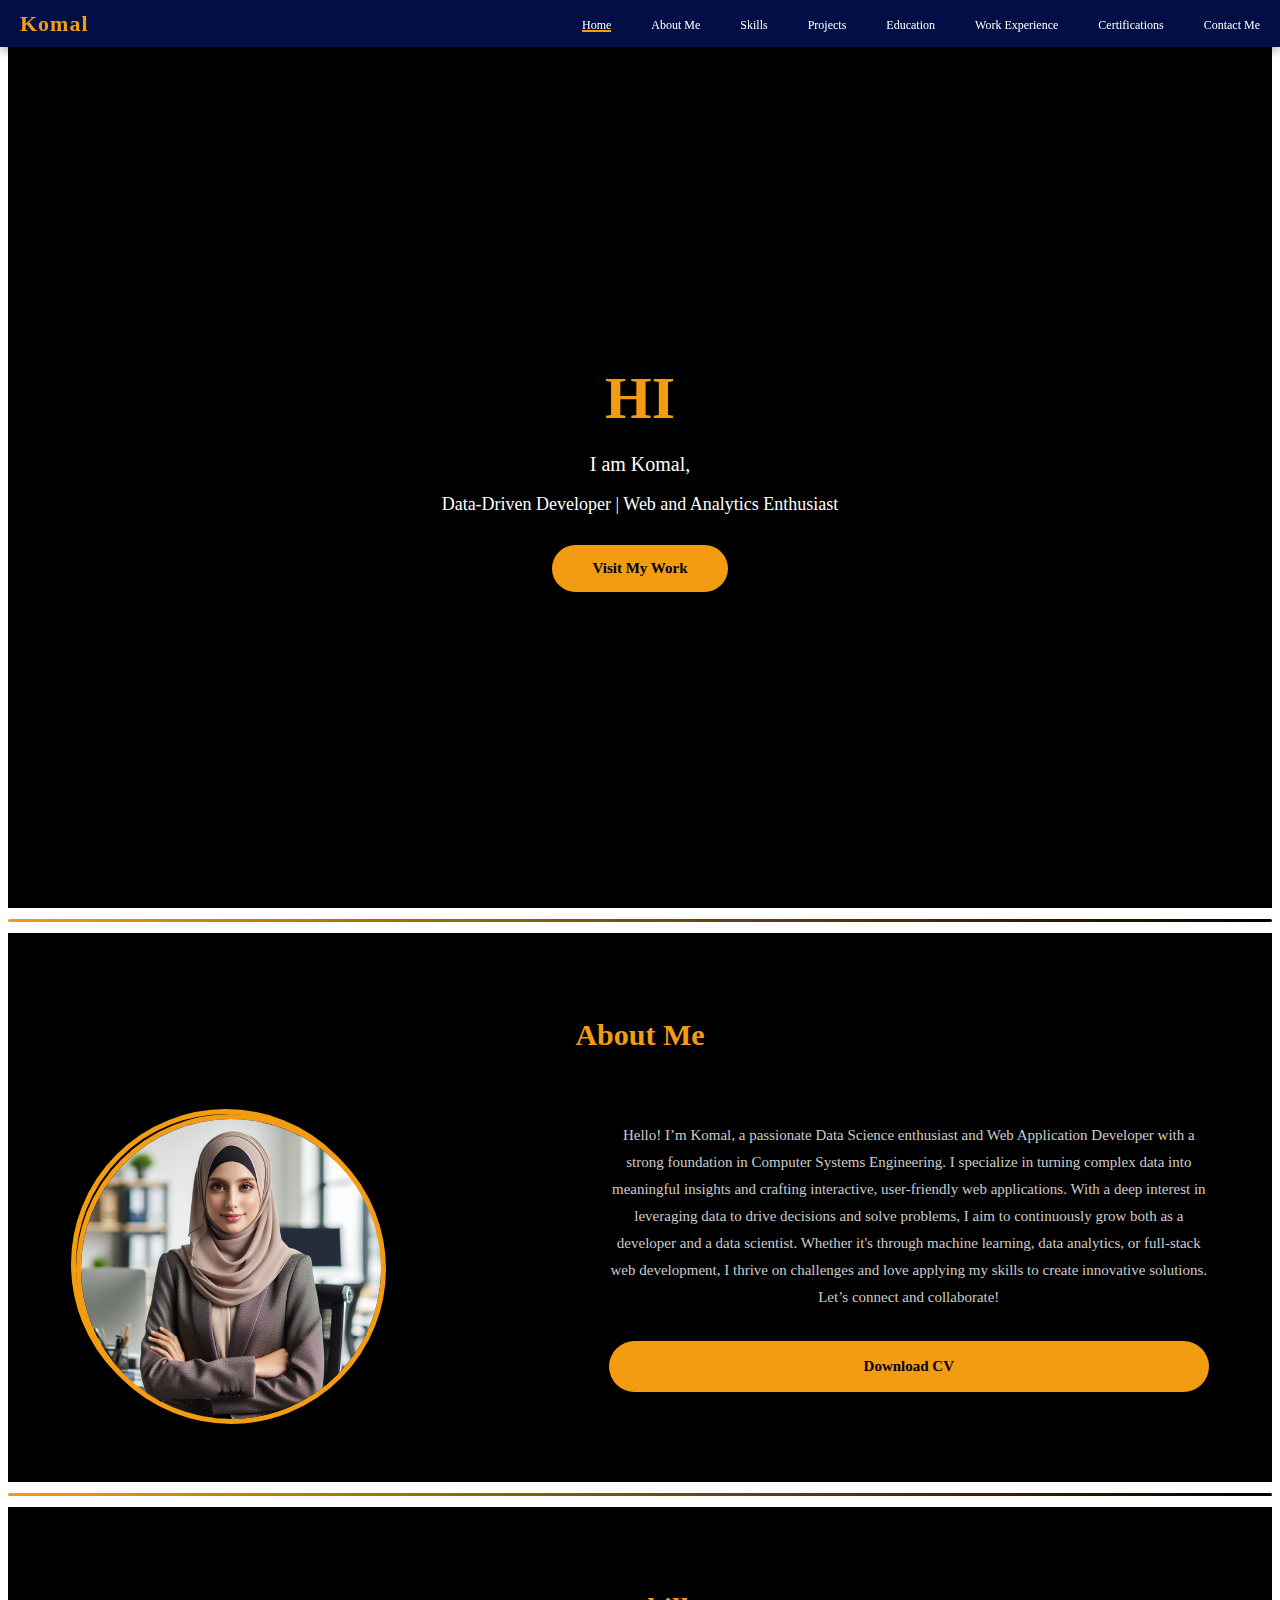
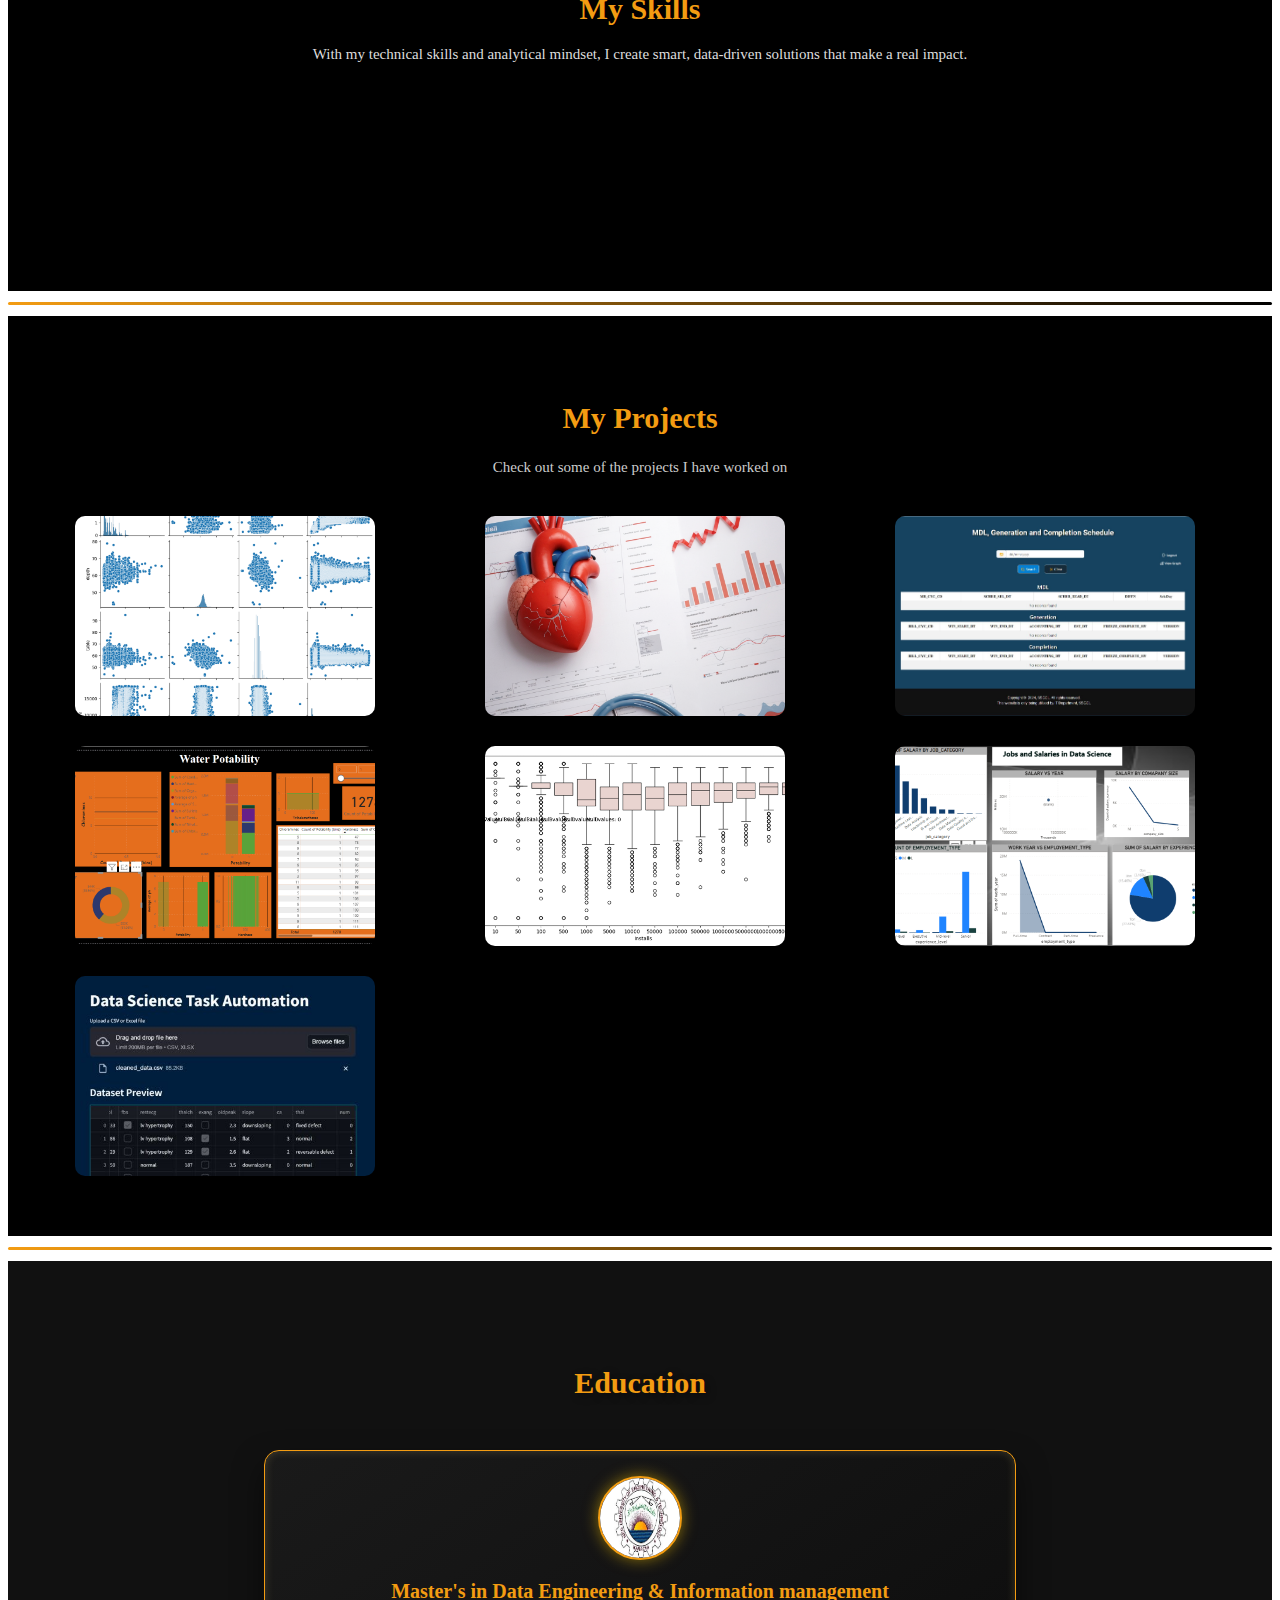
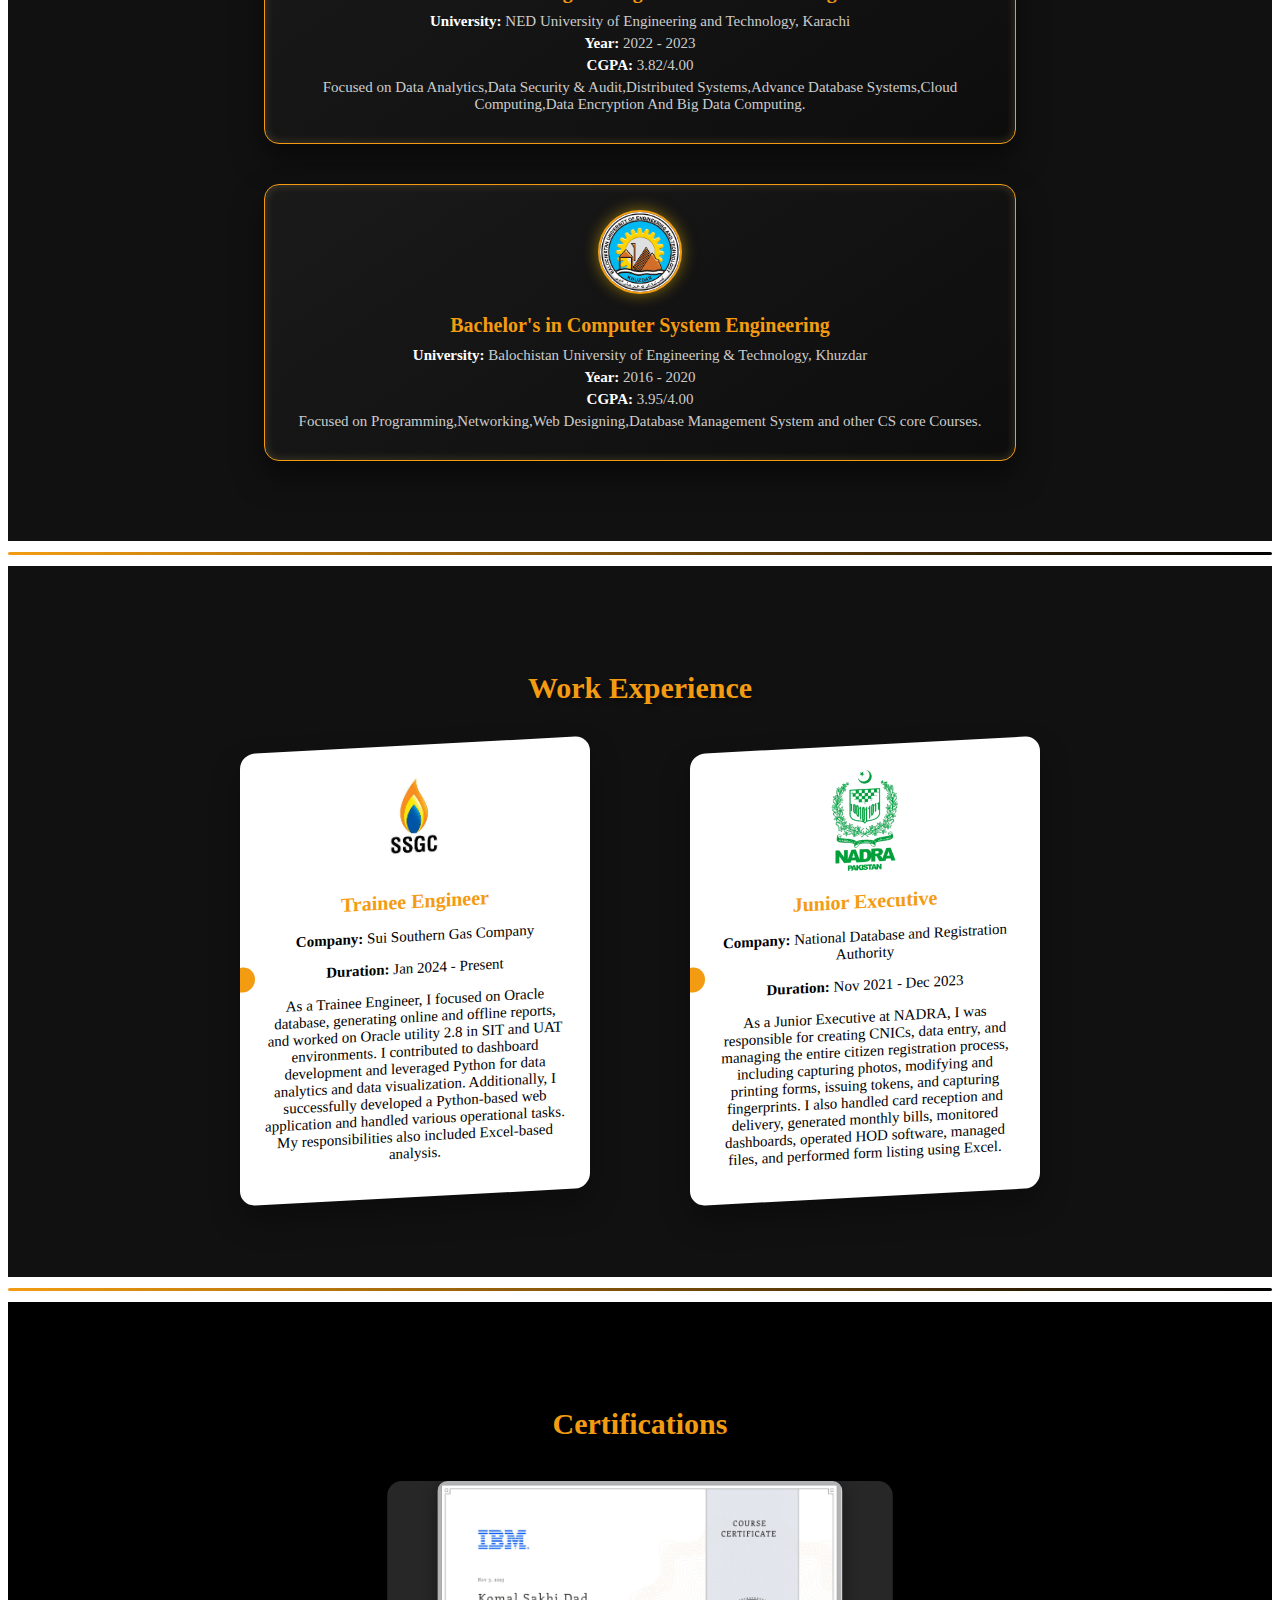
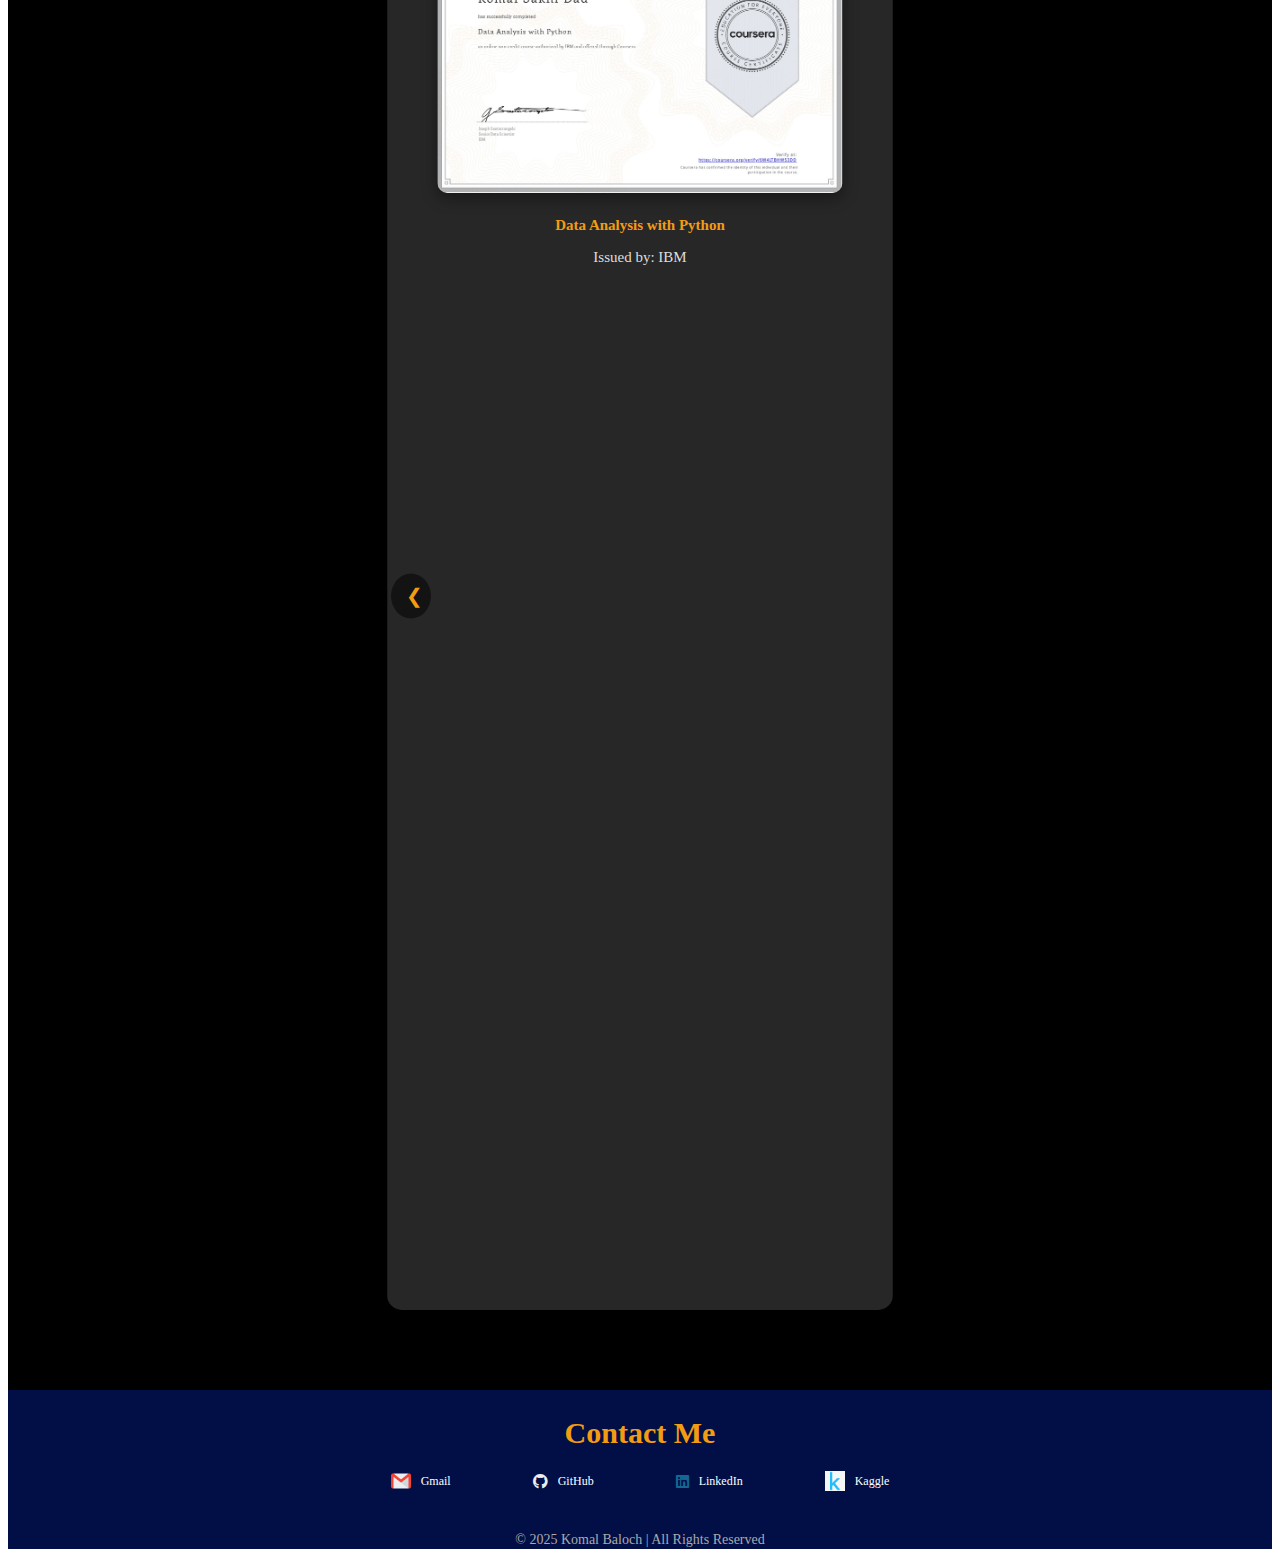
==== commit 1855cf80: "certificates added" ====
--- a/index.html
+++ b/index.html
@@ -62,7 +62,7 @@
             my skills to create innovative solutions. Let’s connect and
             collaborate!
           </p>
-          <a href="Komal-Sakhidad_CV.pdf" class="about-btn">Download CV</a>
+          <a href="Komal_Sakhidad_CV.pdf" class="about-btn">Download CV</a>
         </div>
       </div>
     </section>
@@ -467,6 +467,20 @@
             <img src="images/Cne.png" alt="Certificate 10" />
             <h3>Career Essentials in Generative AI by Microsoft and LinkedIn</h3>
             <p>Issued by: Microsoft and LinkedIn</p>
+          </div>
+          <div class="slide">
+            <img src="images/Aptech.png" alt="Certificate 11" />
+            <h3>Generative AI and Prompt Engineering</h3>
+            <p>Issued by: Aptech Learning Pakistan</p>
+          </div>
+          <div class="slide">
+            <img src="images/GenAI.png" alt="Certificate 12" />
+            <h3>Generative AI Application Developer Certificate</h3>
+            <p>Issued by: UETIANS Lahore Endowemnent Foundation, USA</p>
+            <div class="slide">
+              <img src="images/Aspire.png" alt="Certificate 13" />
+              <h3>Ideas Hunt Trainning Session</h3>
+              <p>Issued by: Aspire Pakistan</p>
           </div>
           <div class="slide">
             <img src="images/C1.jpg" alt="Certificate 1" />
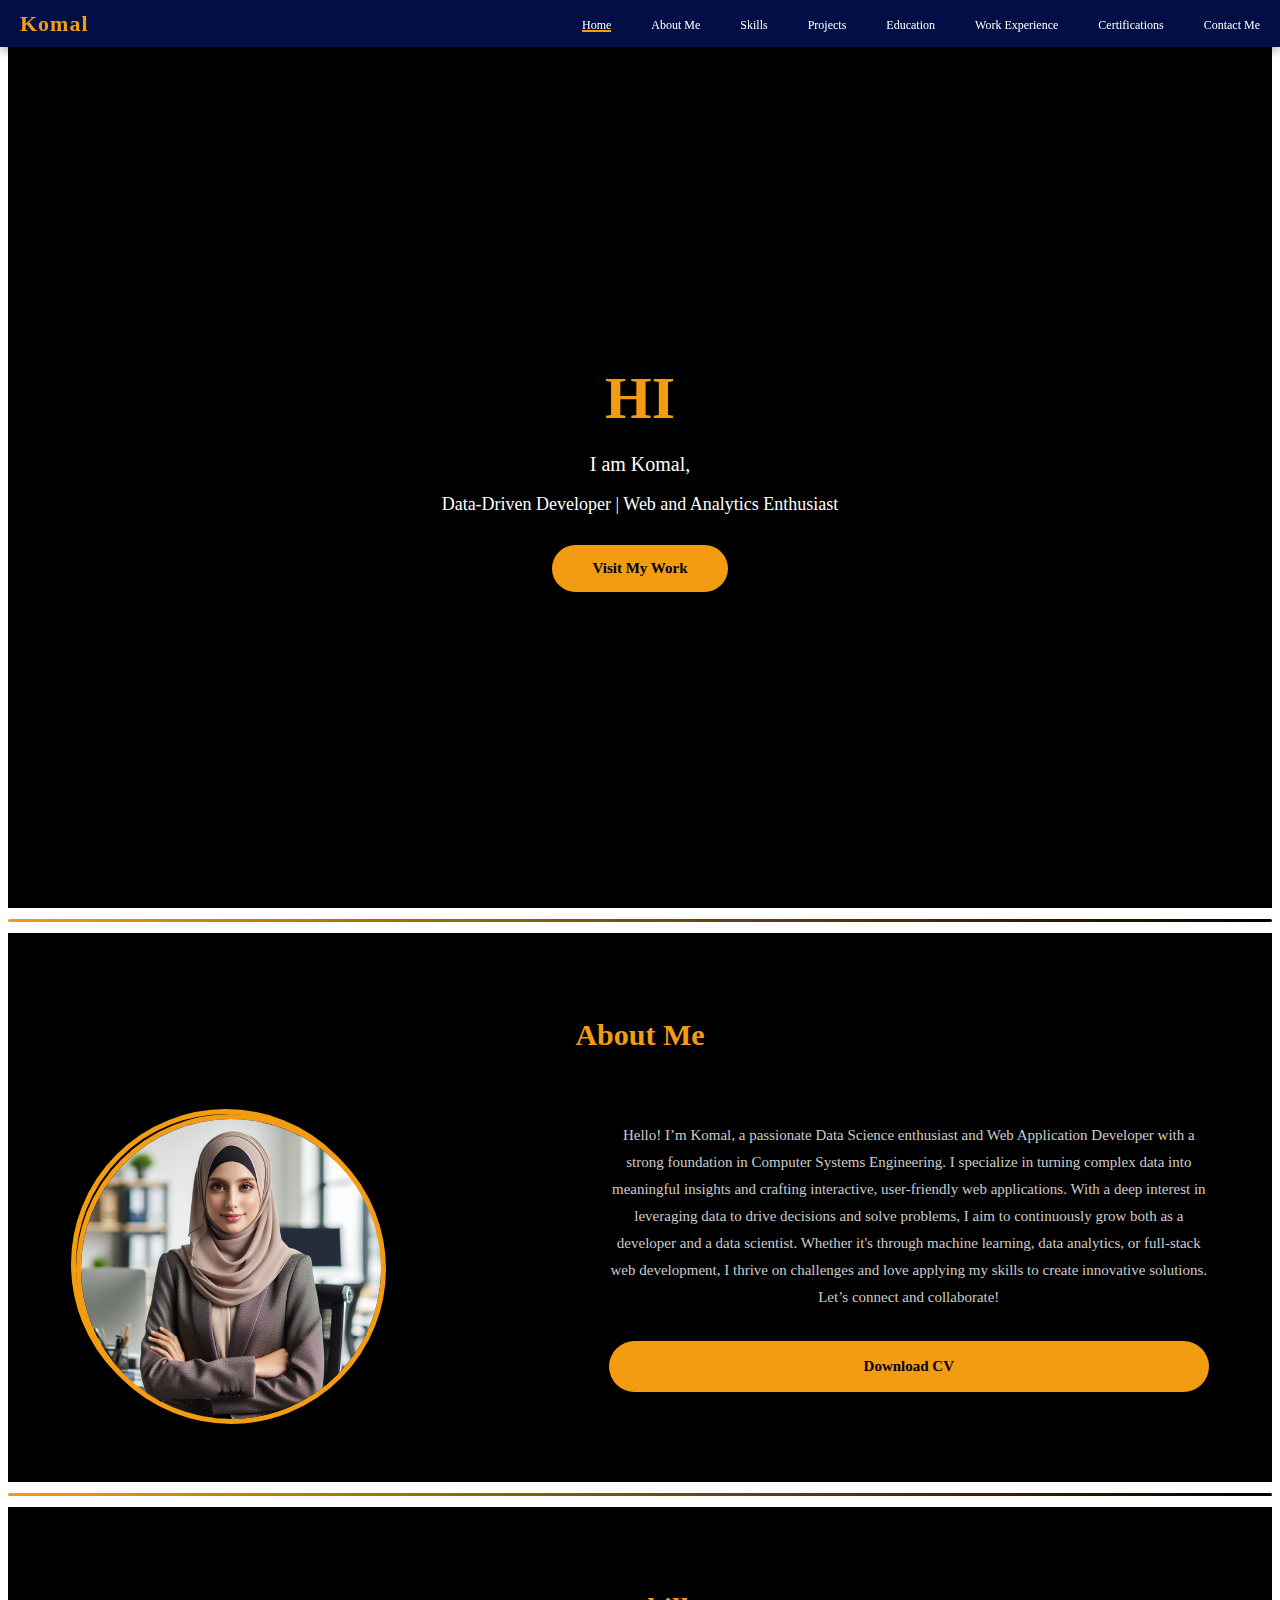
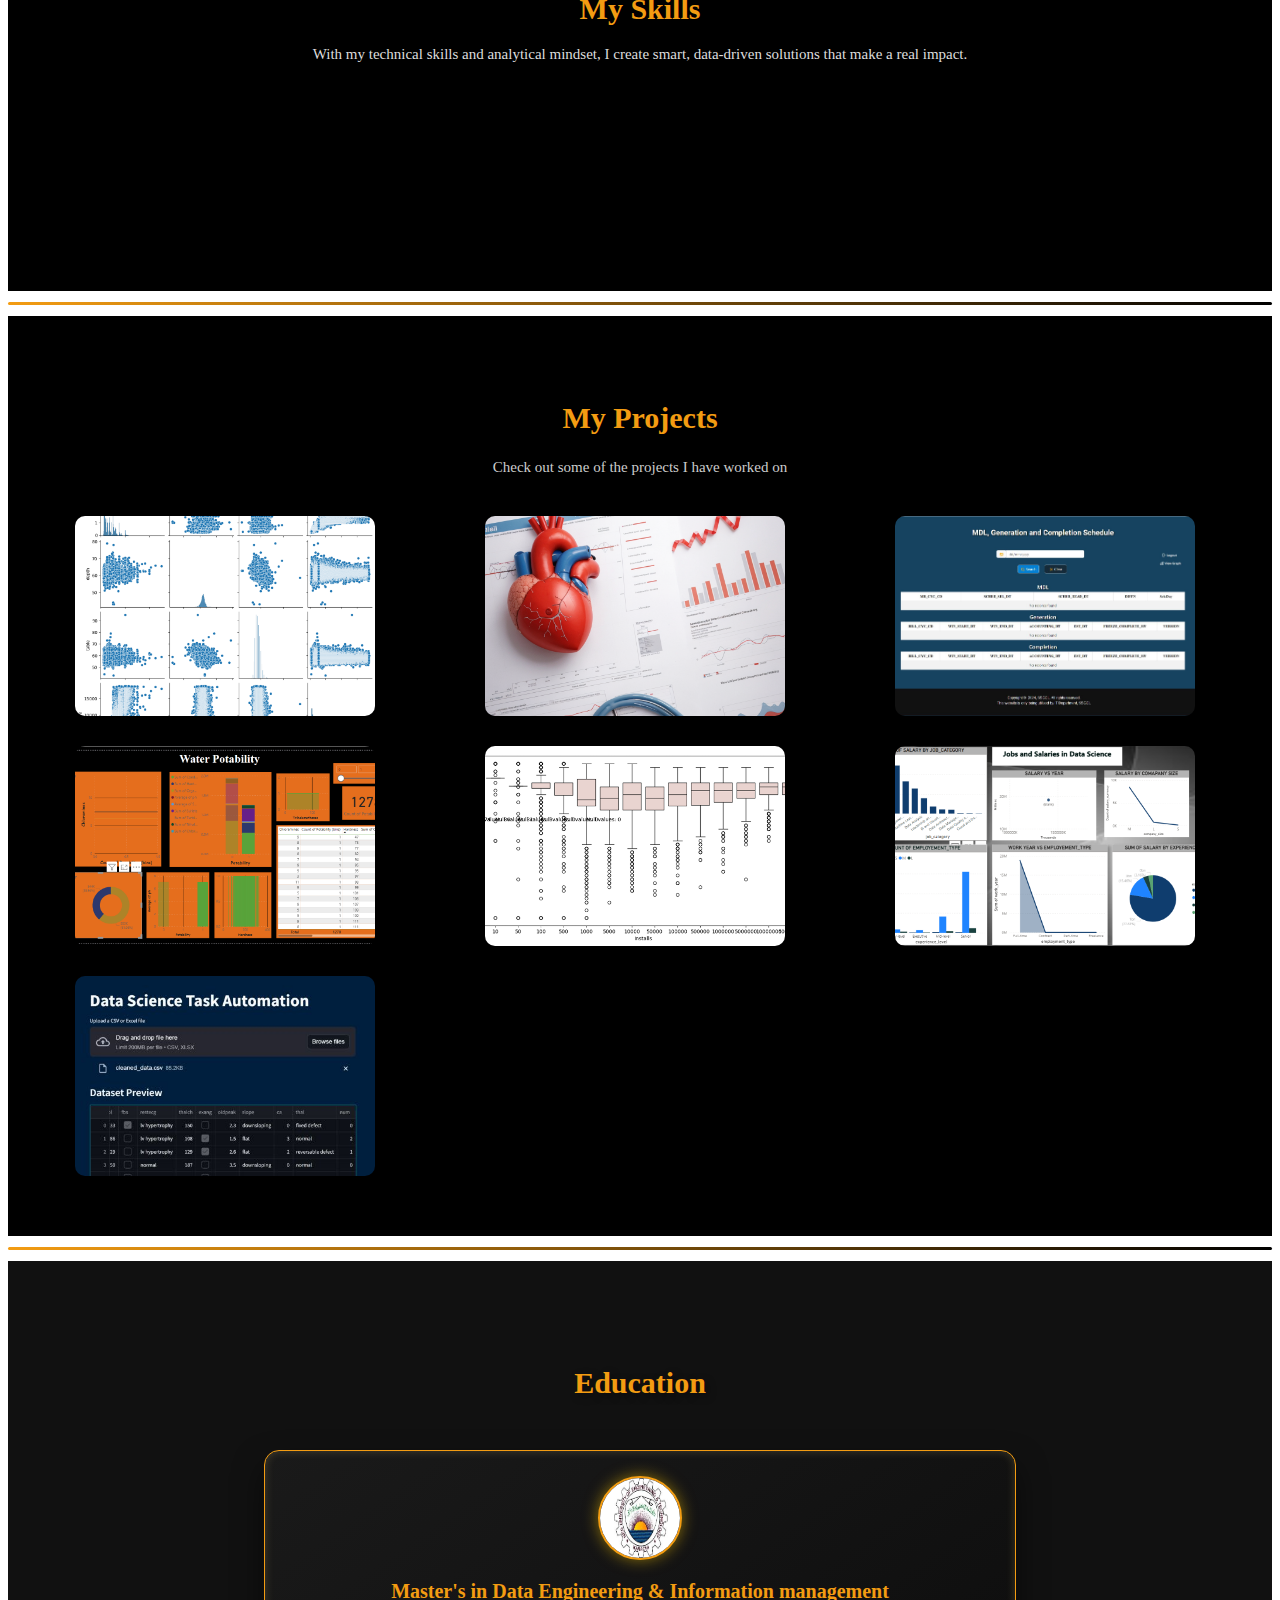
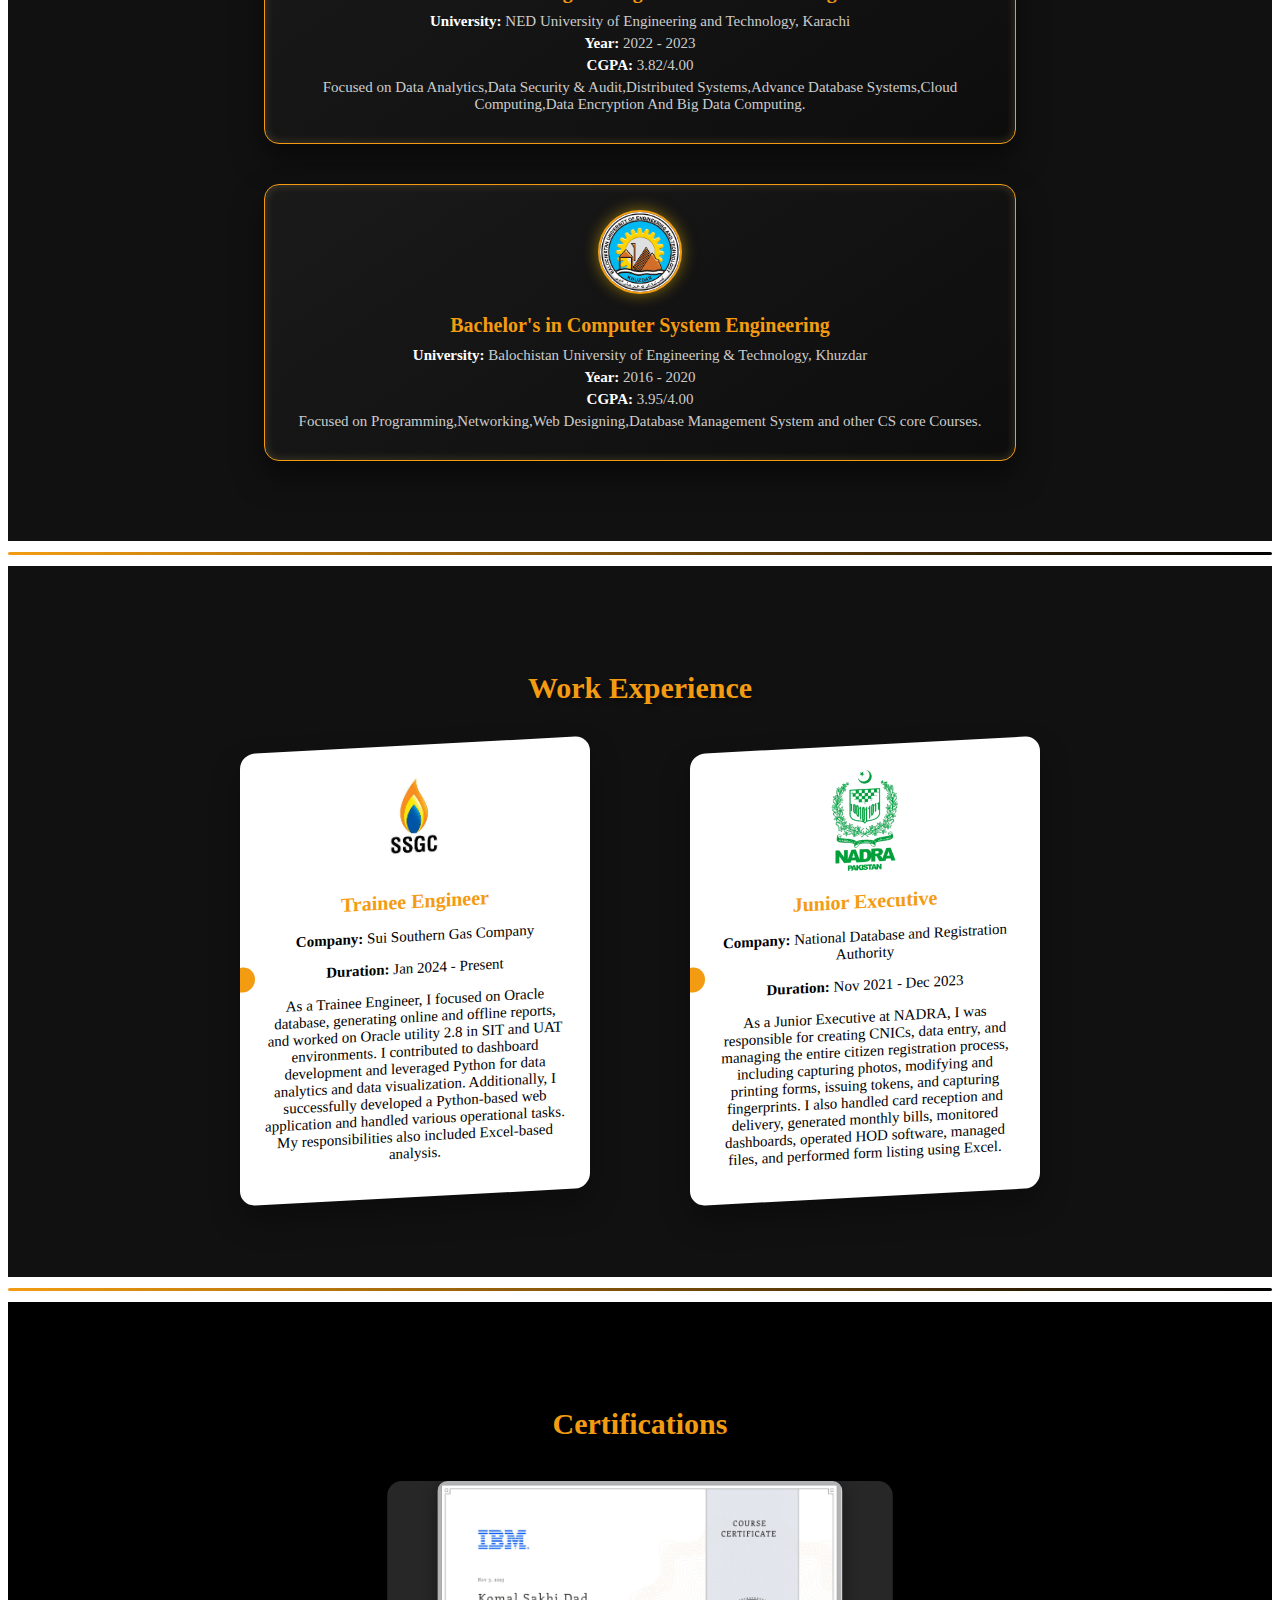
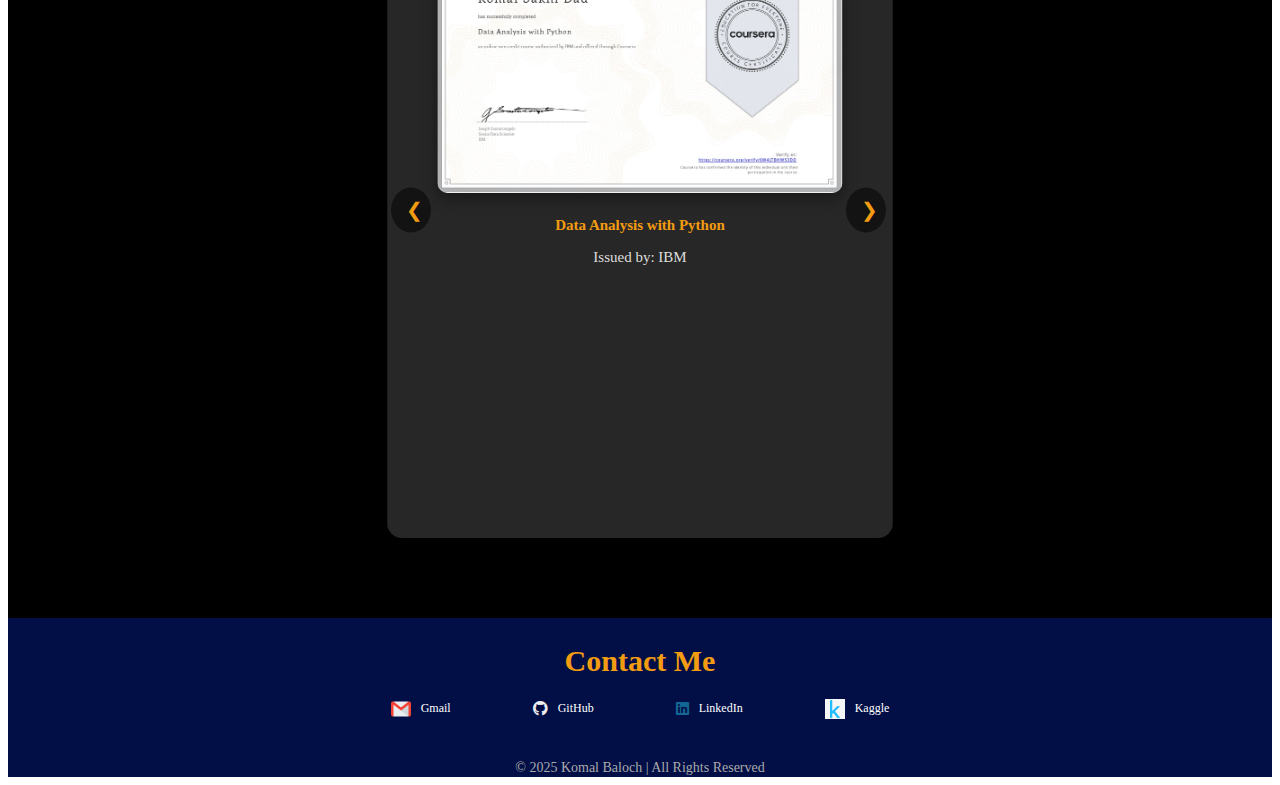
==== commit 96b95942: "a" ====
--- a/index.html
+++ b/index.html
@@ -477,7 +477,8 @@
             <img src="images/GenAI.png" alt="Certificate 12" />
             <h3>Generative AI Application Developer Certificate</h3>
             <p>Issued by: UETIANS Lahore Endowemnent Foundation, USA</p>
-            <div class="slide">
+          </div>
+          <div class="slide">
               <img src="images/Aspire.png" alt="Certificate 13" />
               <h3>Ideas Hunt Trainning Session</h3>
               <p>Issued by: Aspire Pakistan</p>
